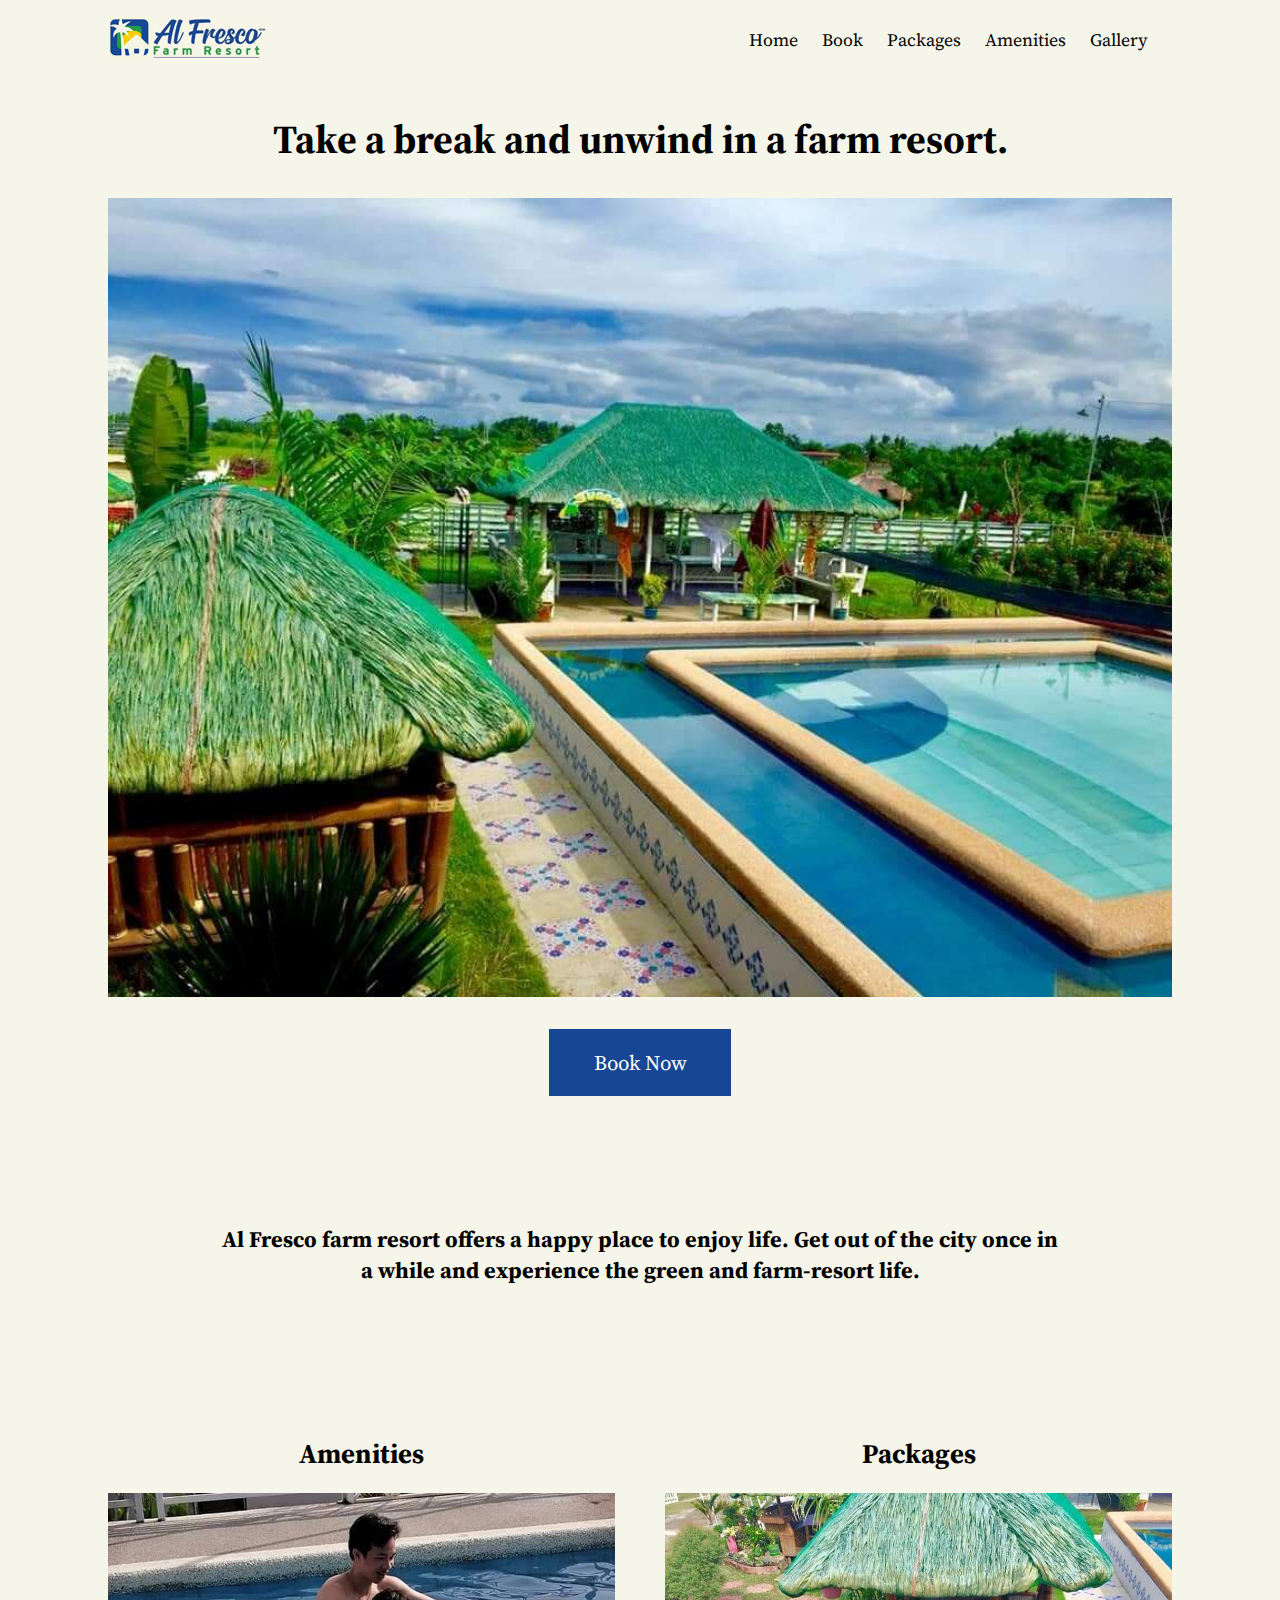
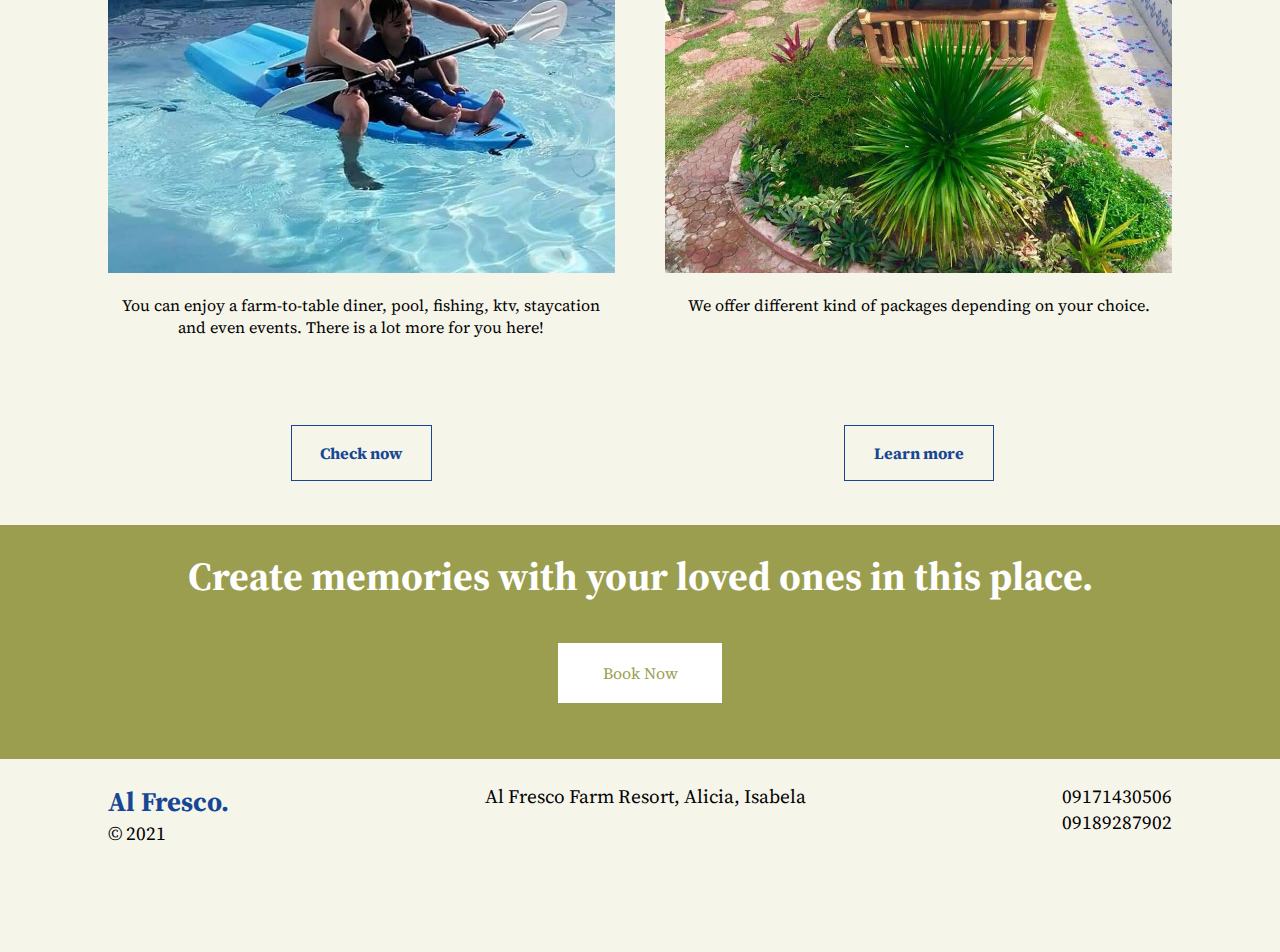
==== index.html @ 8965ec95 "for review" ====
<!DOCTYPE html>
<html lang="en">
<head>
    <meta charset="UTF-8">
    <meta name="viewport" content="width=device-width, initial-scale=1.0">
    <title>Al Fresco Farm Resort</title>
    <link rel="stylesheet" href="css/style.css">
    <link rel="stylesheet" href="https://cdnjs.cloudflare.com/ajax/libs/font-awesome/5.15.1/css/all.min.css" integrity="sha512-+4zCK9k+qNFUR5X+cKL9EIR+ZOhtIloNl9GIKS57V1MyNsYpYcUrUeQc9vNfzsWfV28IaLL3i96P9sdNyeRssA==" crossorigin="anonymous" />
    <link rel="shortcut icon" href="images/favicon.ico" type="image/x-icon">
    <link rel="icon" href="images/images/logo-2_03.png" type="image/x-icon">
    <!-- <script src="js/script.js" defer></script> -->
</head>
<body>
    <main>
        <div id="navbar" class="navbar">
            <a href="index.html"><img src="images/logo2.png" alt="Al Fresco Farm Resort"></a>
            <a class="toggle-button" id="toggle-button"><i class="fas fa-bars fa-2x"></i></a>
            <ul class="nav-ul" id="nav-ul">
                <li><a href="index.html">Home</a></li>
                <li><a href="book.html">Book</a></li>
                <li><a href="packages.html">Packages</a></li>
                <li><a href="amenities.html">Amenities</a></li>
                <li><a href="gallery.html">Gallery</a></li>
                <li><a class="fb" href="https://www.facebook.com/AlFrescoFarmResortPH" target="_blank" rel="noopener"><i class="fab fa-facebook"></i></a></li>
            </ul>
        </div>
        <!-- Headline -->
        <section class="headline">
            <div class="container">
                <h1>Take a break and unwind in a farm&nbsp;resort.</h1> 
                <img src="images/main.jpg" alt="" />
                <a href="book.html" class="btn">Book Now</a>
            </div>
        </section>
        <section class="sub-title">
            <div class="container">
                <h3 class="title">Al Fresco farm resort offers a happy place to enjoy life. Get out of the city once in a while and experience the green and farm-resort life.</h3> 
            </div>
        </section>
        <div class="container grid">
            <!-- Amenities -->
            <section class="amenities">
                <div class="box">
                    <h2>Amenities</h2>
                    <img src="images/kayak2.jpg" alt="" />
                    <p>You can enjoy a farm-to-table diner, pool, fishing, ktv, staycation and even events. There is a lot more for you&nbsp;here!</p>
                </div>
                <a href="amenities.html" class="link">Check now</a>
            </section>
            <!-- Packages -->
            <section class="packages">
                <div class="box">
                    <h2>Packages</h2>
                    <img src="images/gazebo1.jpg" alt="" />
                    <p>We offer different kind of packages depending on your&nbsp;choice.</p>
                </div>
                <a href="packages.html" class="link">Learn more</a>
            </section>
        </div>
        <!-- CTA -->
        <section class="cta">
            <div class="container">
                <h1>Create memories with your loved ones in this place.</h1>
                <a href="book.html" class="cta-btn">Book Now</a>
            </div>
        </section>
        <section class="footer">
            <div class="container">
                <div class="sns">
                    <h2><a href="index.html">Al Fresco.</a></h2>
                    &copy; 2021
                    <br />
                    <br />
                    <a class="fb" href="https://www.facebook.com/AlFrescoFarmResortPH" target="_blank" rel="noopener"><i class="fab fa-facebook fa-lg"></i></a>
                </div>
                <div class="address">
                    Al Fresco Farm Resort, Alicia, Isabela
                </div>
                <div class="number">
                    <a href="tel:09171430506">09171430506</a>
                    <a href="tel:09189287902">09189287902</a>
                </div>
            </div>
        </section>
    </main>

    <script>
        const navUL = document.getElementById('nav-ul') 
        const toggleButton = document.getElementById('toggle-button')
        const navbarLinks = document.getElementsByClassName('navbar-links')[0]

        toggleButton.addEventListener('click', () => {
            navUL.classList.toggle('show');
        })
        
        // window.addEventListener('scroll', () => {
        //     let menuArea = document.getElementById('navbar');

        //     if(window.pageYOffset > 0) {
        //         menuArea.classList.add('cus-nav');
        //     }
        //     else {
        //         menuArea.classList.remove('cus-nav');
        //     }
        // });
    </script>
</body>
</html>
---- css/style.css ----
@import url('https://fonts.googleapis.com/css2?family=Source+Serif+Pro:wght@300;400;600&display=swap');

* {
    margin: 0;
    padding: 0;
    box-sizing: border-box;
}

body {
    font-family: 'Source Serif Pro', serif;
    color: #000000;
    background-color: #F6F5EA;
    text-align: center;
}

a {
    color: #000000;
    text-decoration: none;
}

ul {
    list-style: none;
}

img {
    width: 100%;
}

h1 {
    font-size: 2.5rem;
    margin: 1.5rem 0;
}

h2 {
    font-size: 1.7rem;
    margin: 1.3rem 0;
}

h3 {
    font-size: 1.4rem;
    margin: .5rem 0;
}

p {
    margin: 1rem 0;
}

.container {
    max-width: 1100px;
    margin: auto;
    padding: 0 1.1rem;
    overflow: hidden;
    margin-bottom: 1.5rem;
    height: 100%;
}

.btn {
    display: inline-block;
    padding: 1.2rem 2.8rem;
    margin: 1.5rem;
    background-color: #174794;
    color: #ffffff;
}

a.link {
    display: inline-block;
    padding: 1rem 1.8rem;
    border: 1px #174794 solid; 
    color: #174794;
    font-weight: bold;
    margin: 1.25rem 0;
}

/* Navbar */
.navbar {
    display: flex;
    flex-wrap: wrap;
    justify-content: space-between;
    align-items: center;
    padding: 1rem 1.1rem;
    position: fixed;
    width: 100%;
    max-width: 1100px;
    left: 50%;
    top: 0;
    transform: translateX(-50%);
    background: #F6F5EA;
}

.navbar.cus-nav {
    background: #F6F5EA;
}

.nav-ul {
    display: none;
    flex-direction: column;
    width: 100%;
    font-size: 1.5rem;
    margin-top: 1rem;
}

.nav-ul li {
    padding: 1rem 0;
}

.nav-ul.show {
    display: flex;
}

/* Headline */
.headline .container {
    display: flex;
    flex-direction: column;
    justify-content: center;
    align-items: center;
    margin-top: 80px;
}

.headline .btn {
    margin-top: 2rem;
}

.headline a {
    font-size: 1.3rem;
}

/* Packages */
.title {
    margin: 2rem auto;
}

/* CTA */
.cta {
    background-color: #9B9E4F;
    color: #ffffff;
}

.cta .container {
    padding-bottom: 3.5rem;
}

.cta-btn {
    display: inline-block;
    padding: 1.2rem 2.8rem;
    margin-top: 1rem;
    background-color: #ffffff;
    color: #9B9E4F;
}

.contact .container {
    margin: 80px auto;
}

.contact h1 {
    margin: 0;
}

.contact-number {
    margin-bottom: 50px;
}

.book .field {
    margin: 0 auto;
    text-align: left;
    width: 100%;
}

.book .field input,
.book .field textarea {
    width: 100%;
    border-color: #E2E2DC;
    padding: 1rem;
    border-style: solid;
}

.form-btn {
    font-size: 1rem;
    border: none;
}

/* Main amenities */
.amenities-title .container {
    margin-top: 80px;
}

.main-amenities p {
    padding: 0 0.5rem;
}

.main-amenities h1,
.main-amenities h2 {
    margin: .5rem auto;
}

.book-here {
    margin-bottom: 2rem;
}

.book-here .btn {
    margin: auto;
}

.main-amenities .container > div {
    margin: 1rem auto 3rem;
}

.main-packages .container {
    margin-top: 80px;
}

.main-packages .entrance {
    font-size: 1.35rem;
}

.foods {
    margin: 5rem auto;
}

/* Gallery */
.main-gallery .container {
    margin-top: 80px;
}
.gallery img {
    height: auto;
    max-width: 100%;
}

.gallery-item {
    height: auto;
    margin: 0.5rem;
}

.gallery-item img {
    width: 100%;
    height: 100%;
    object-fit: cover;
}

/* Footer */
.footer {
    text-align: left;
}

.footer .container {
    display: grid;
    grid-template-rows: 2fr 1fr 1fr;
    align-items: center; 
    gap: 2rem;
    font-size: 1.2rem;
}

.footer .sns,
.footer .number {
    display: flex;
    flex-direction: column;
}

.fb,
.footer h2 a{
    color: #174794;
}

/* Tablet and up */
@media(min-width: 768px) {
    /* Headline */
    .headline .container {
        height: 100%;
    }
    .book .field {
        width: 80%;
    }
    .gallery {
        display: grid;
        grid-template-columns: repeat(2, 1fr);
        gap: 10px;
    }
}

/* Laptop and up */
@media(min-width: 1024px) {
    /* Navbar */
    .toggle-button {
        display: none;
    }
    .navbar {
        height: 80px;
        flex-wrap: nowrap;
        padding: 0 1.1rem;
    }
    .nav-ul {
        display: flex;
        flex-direction: row;
        width: auto;
        font-size: 1.1rem;
        margin: 0;
    }
    .nav-ul li {
        margin-left: 1.5rem;
    }
    .headline h1 {
        margin: 2rem 0;
    }
    .title {
        margin: 5rem auto 6.5rem;
        width: 80%;
    }
    .main-packages .title {
        margin: 4rem auto 3rem;
    }
    .grid {
        display: grid;
        grid-template-columns: 1fr 1fr;
        gap: 50px;
    }
    .box {
        height: 570px;
    }
    .footer .container {
        display: flex;
        justify-content: space-between;
        align-items: flex-start;
        font-size: 1.2rem;
        margin: 1.5rem auto 5rem;
    }
    .footer h2 {
        margin: 0;
    }
    .book .field {
        width: 50%;
    }
    .main-amenities .container {
        display: grid;
        grid-template-columns: 1fr 1fr;
        grid-template-rows: 1fr 1fr;
        gap: 30px;
    }
    .main-amenities .container > div {
        margin: auto;
        height: 530px;
    }

    .amenities-book .container {
        margin-bottom: 4rem;
    }
}

/* Desktop and up */
@media(min-width: 1600px) {
    body {
        font-size: 1.3rem;
    }
    h1 {
        font-size: 3.5rem;
        margin: 1.5rem 0;
    }
    
    h2 {
        font-size: 2rem;
        margin: 1.3rem 0;
    }
    
    h3 {
        font-size: 1.7rem;
        margin: .5rem 0;
    }
    .headline .btn {
        font-size: 1.5rem;
    }
    .cta {
        margin: 5rem auto;
    }

    .cta .container {
        padding: 2.5rem 0 3.5rem;
    }
}
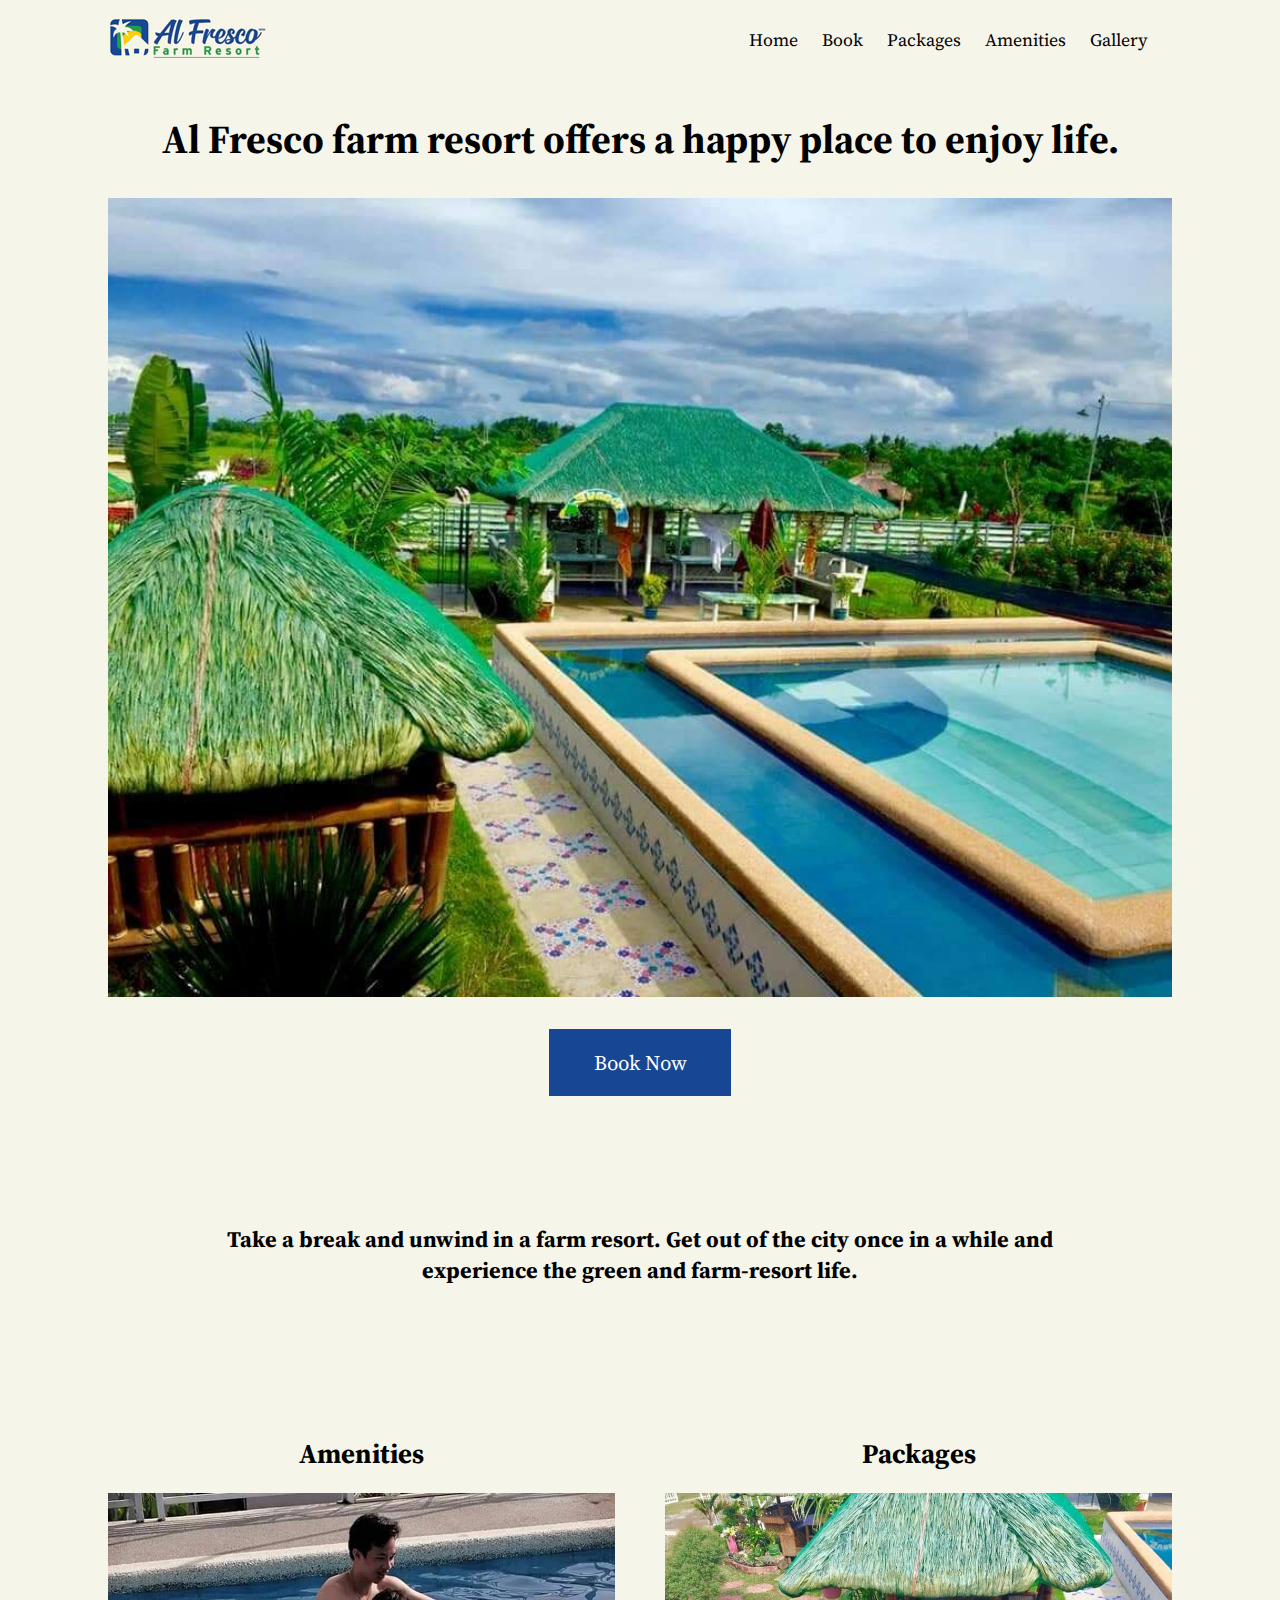
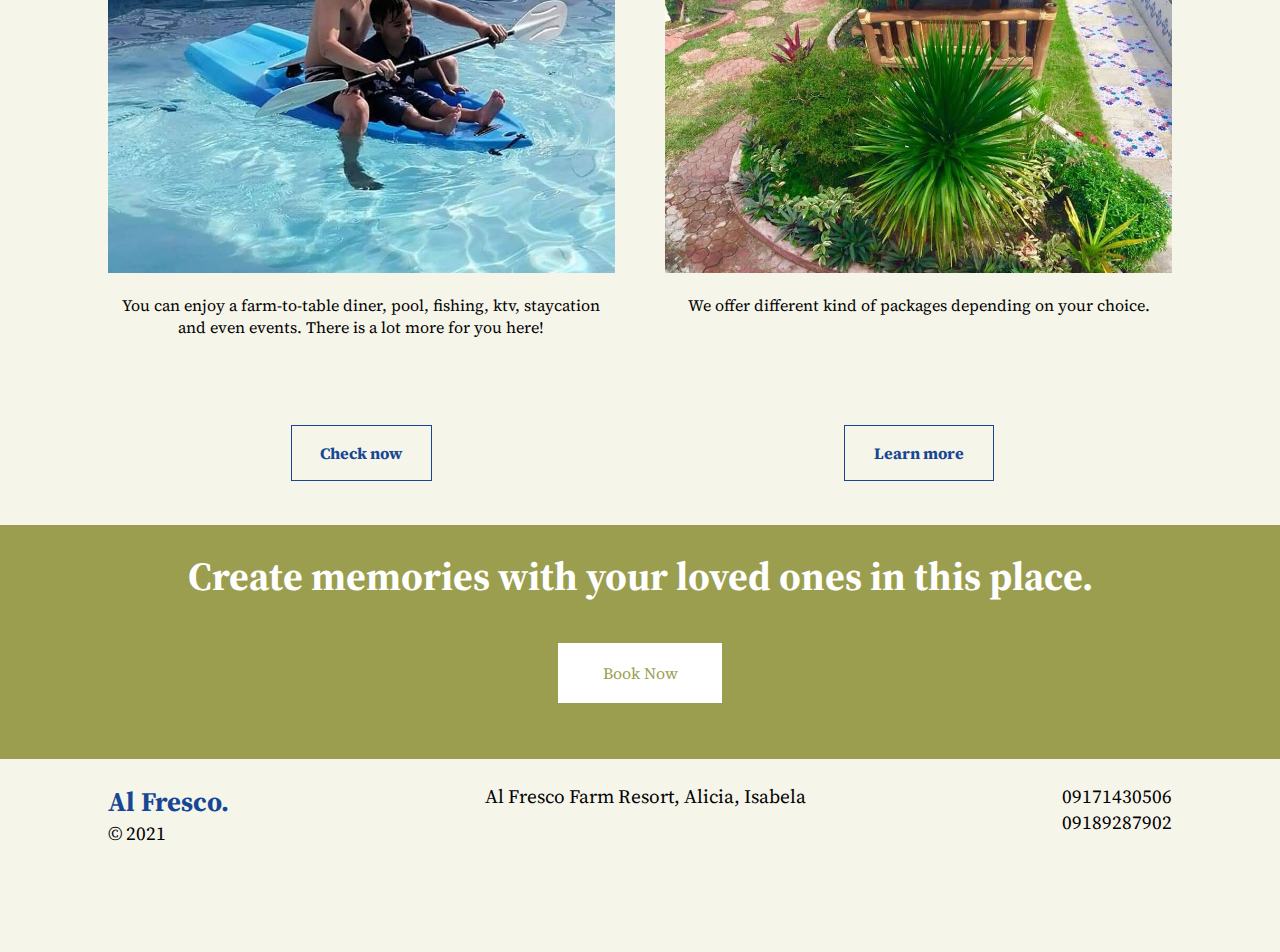
==== commit 042266aa: "Changed headline" ====
--- a/index.html
+++ b/index.html
@@ -27,14 +27,14 @@
         <!-- Headline -->
         <section class="headline">
             <div class="container">
-                <h1>Take a break and unwind in a farm&nbsp;resort.</h1> 
+                <h1>Al Fresco farm resort offers a happy place to enjoy&nbsp;life.</h1>
                 <img src="images/main.jpg" alt="" />
                 <a href="book.html" class="btn">Book Now</a>
             </div>
         </section>
         <section class="sub-title">
             <div class="container">
-                <h3 class="title">Al Fresco farm resort offers a happy place to enjoy life. Get out of the city once in a while and experience the green and farm-resort life.</h3> 
+                <h3 class="title">Take a break and unwind in a farm resort. Get out of the city once in a while and experience the green and farm-resort life.</h3> 
             </div>
         </section>
         <div class="container grid">
--- a/css/style.css
+++ b/css/style.css
@@ -363,6 +363,9 @@
         font-size: 1.7rem;
         margin: .5rem 0;
     }
+    .headline h1 {
+        width: 75%;
+    }
     .headline .btn {
         font-size: 1.5rem;
     }
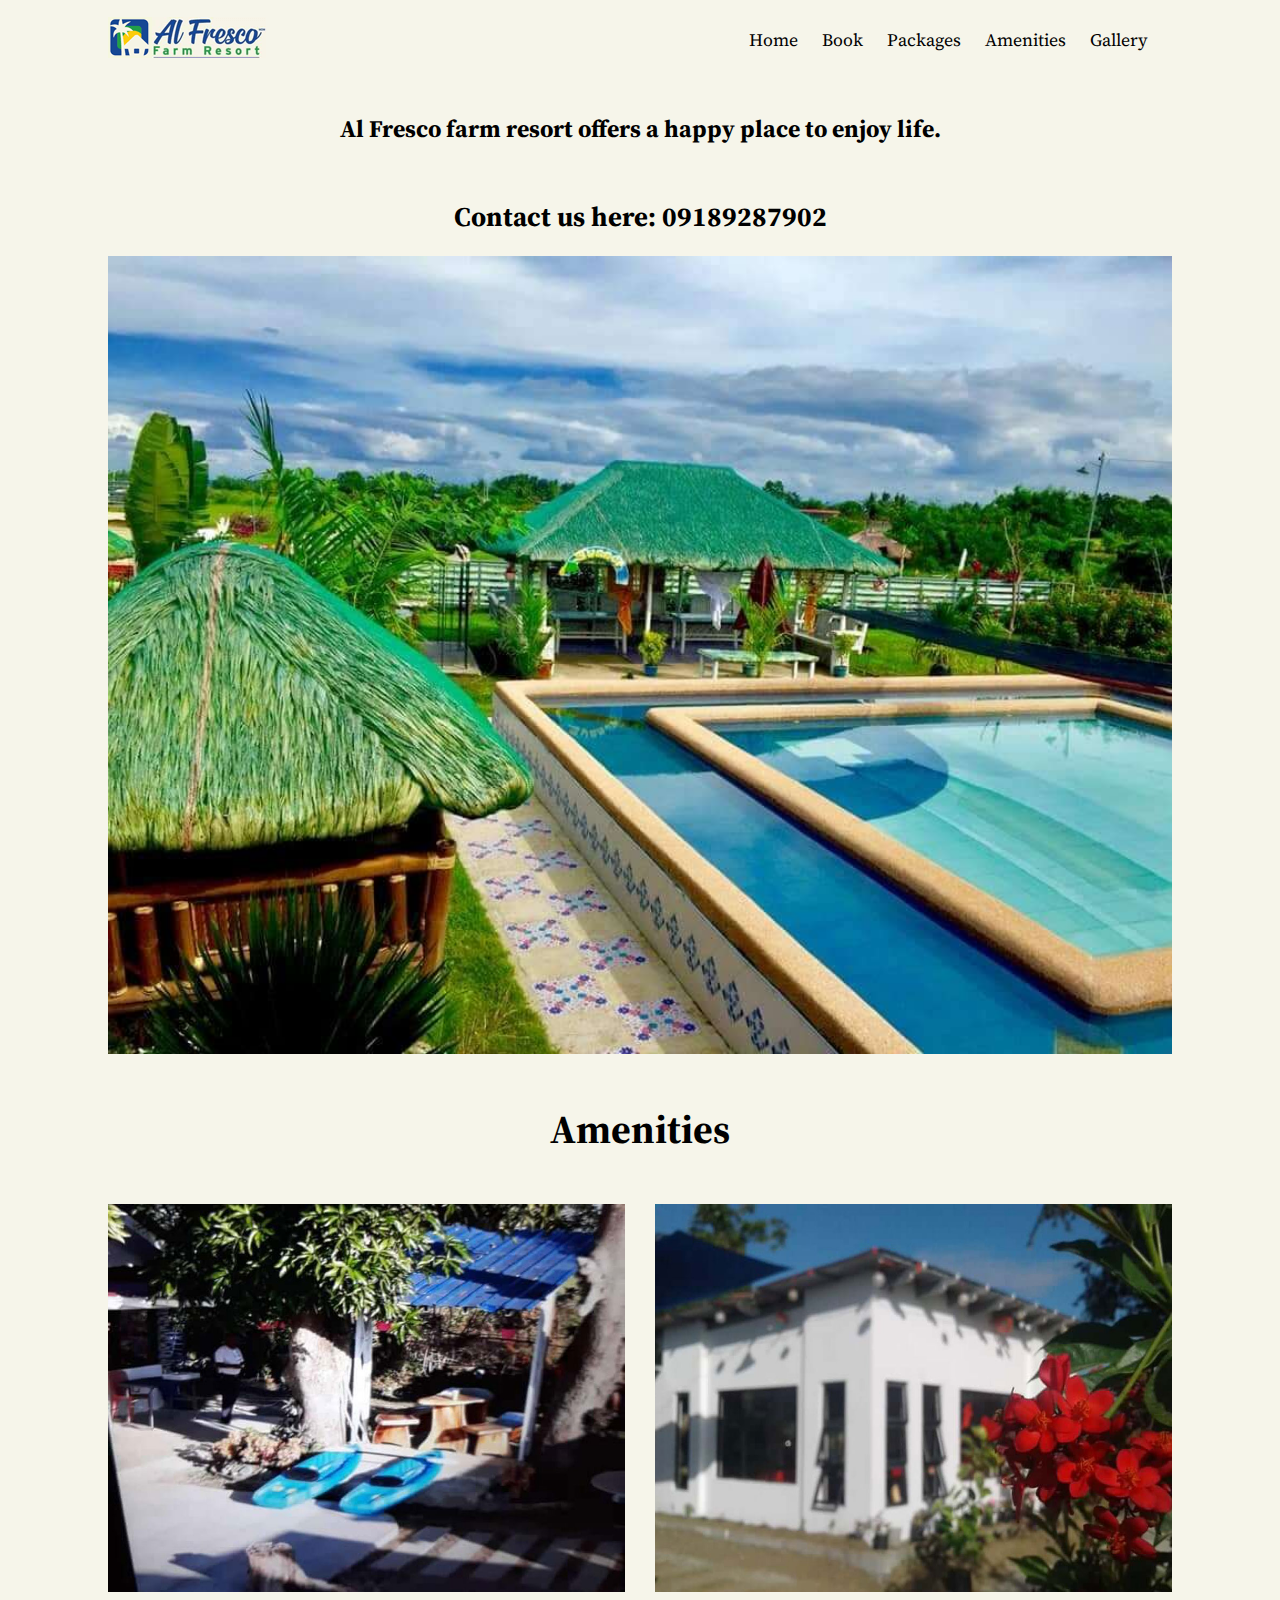
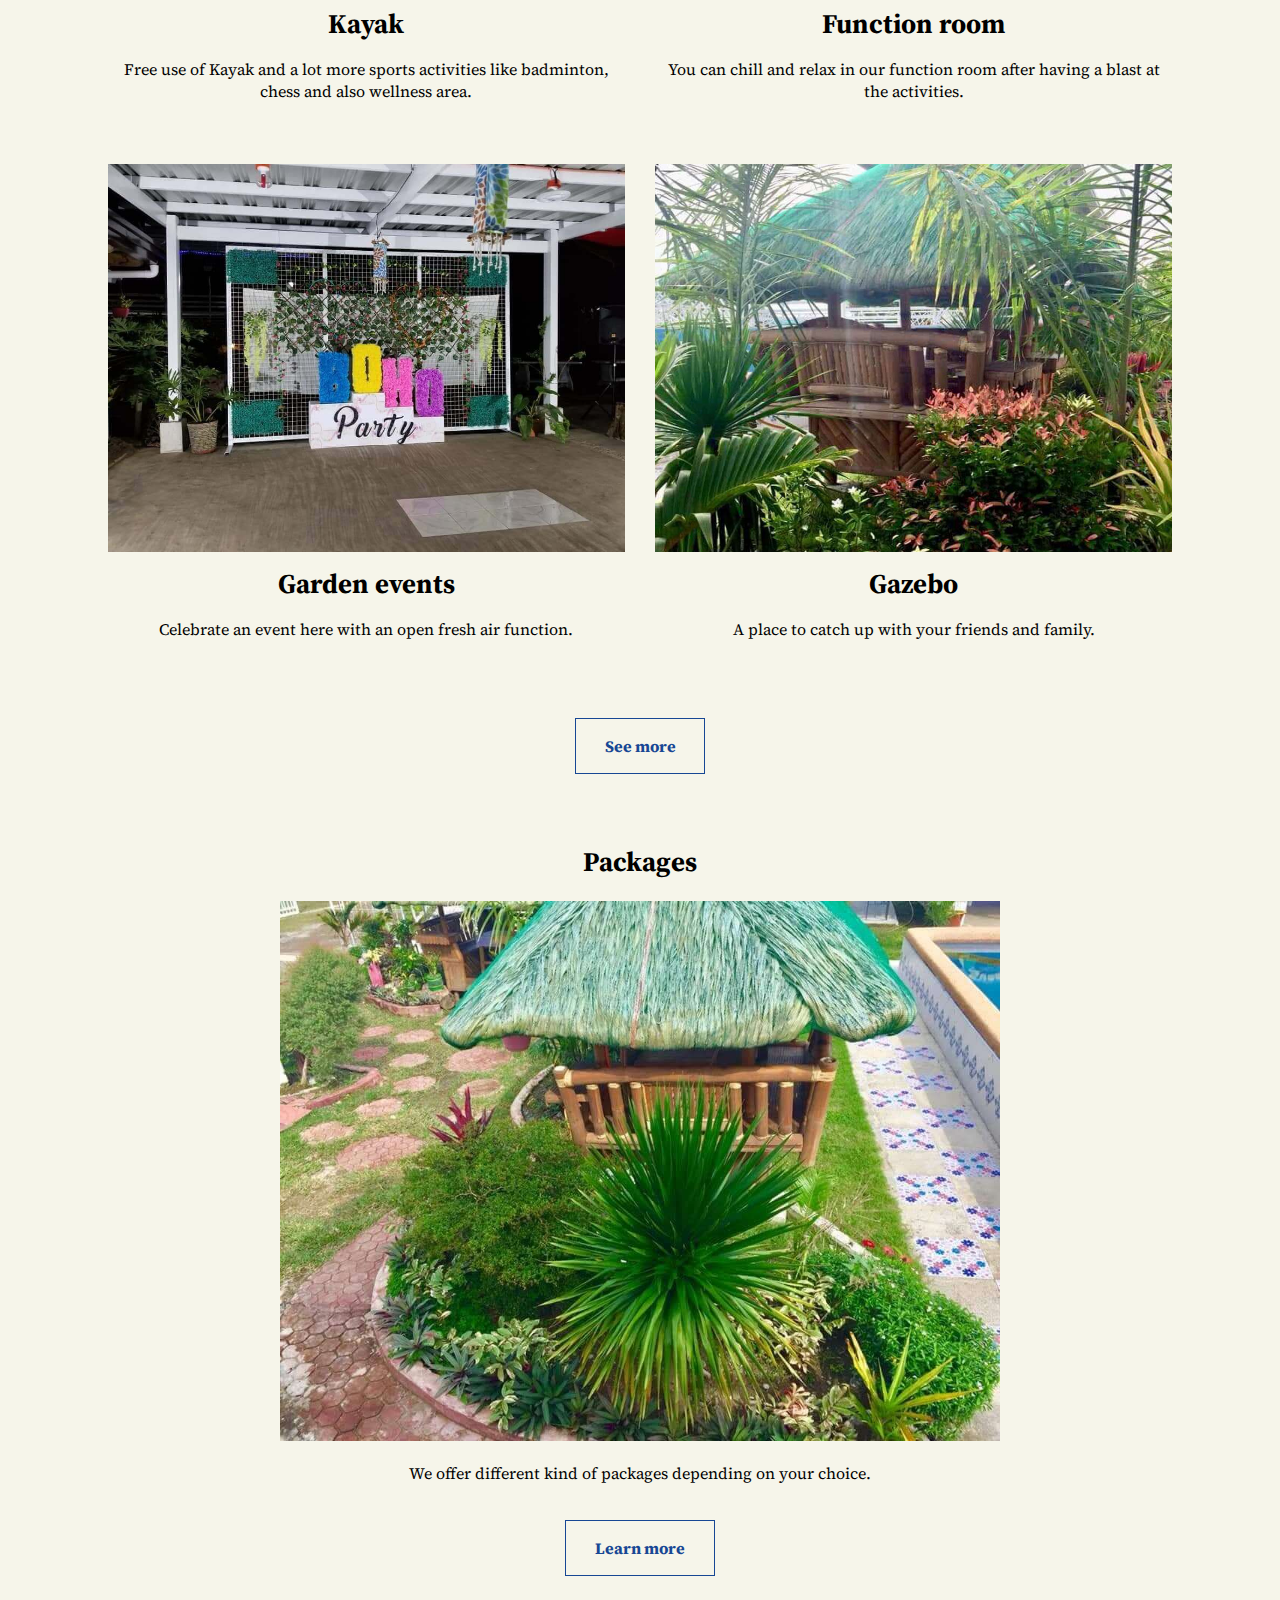
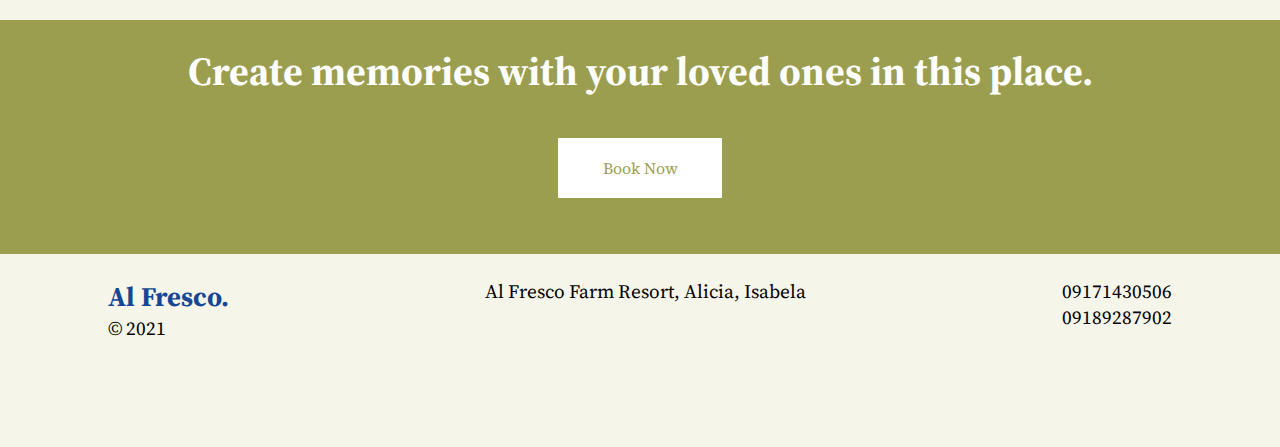
==== commit 98dc2147: "Changed headline, Added amenities at index, added fountain img" ====
--- a/index.html
+++ b/index.html
@@ -28,28 +28,59 @@
         <section class="headline">
             <div class="container">
                 <h1>Al Fresco farm resort offers a happy place to enjoy&nbsp;life.</h1>
+                <h2>Contact us here: 09189287902</h2>
                 <img src="images/main.jpg" alt="" />
-                <a href="book.html" class="btn">Book Now</a>
+                <!-- <a href="book.html" class="btn">Book Now</a> -->
             </div>
         </section>
-        <section class="sub-title">
+        <!-- <section class="sub-title">
             <div class="container">
                 <h3 class="title">Take a break and unwind in a farm resort. Get out of the city once in a while and experience the green and farm-resort life.</h3> 
+            </div>
+        </section> -->
+        <section class="amenities-title index">
+            <div class="container">
+                <h1>Amenities</h1>
+            </div>
+        </section>
+        <section class="main-amenities">
+            <div class="container">
+                <div class="kayak">
+                    <img src="images/kayak1.jpg" alt="" />
+                    <h2>Kayak</h2>
+                    <p>Free use of Kayak and a lot more sports activities like badminton, chess and also wellness area.</p>
+                </div>
+                <div class="room">
+                    <img src="images/room.jpg" alt="" />
+                    <h2>Function room</h2>
+                    <p>You can chill and relax in our function room after having a blast at the activities.</p>
+                </div>
+                <div class="events">
+                    <img src="images/entrance.jpg" alt="" />
+                    <h2>Garden events</h2>
+                    <p>Celebrate an event here with an open fresh air function.</p>
+                </div>
+                <div class="gazebo">
+                    <img src="images/gazebo2.jpg" alt="" />
+                    <h2>Gazebo</h2>
+                    <p>A place to catch up with your friends and family.</p>
+                </div>
             </div>
         </section>
         <div class="container grid">
             <!-- Amenities -->
-            <section class="amenities">
+            <!-- <section class="amenities">
                 <div class="box">
                     <h2>Amenities</h2>
                     <img src="images/kayak2.jpg" alt="" />
                     <p>You can enjoy a farm-to-table diner, pool, fishing, ktv, staycation and even events. There is a lot more for you&nbsp;here!</p>
                 </div>
-                <a href="amenities.html" class="link">Check now</a>
-            </section>
+                <a href="amenities.html" class="link">See more</a>
+            </section> -->
             <!-- Packages -->
             <section class="packages">
                 <div class="box">
+                    <a href="amenities.html" class="link see-more">See more</a>
                     <h2>Packages</h2>
                     <img src="images/gazebo1.jpg" alt="" />
                     <p>We offer different kind of packages depending on your&nbsp;choice.</p>
--- a/css/style.css
+++ b/css/style.css
@@ -124,9 +124,21 @@
     font-size: 1.3rem;
 }
 
+.headline h1 {
+    font-size: 1.5rem;
+}
+
 /* Packages */
 .title {
     margin: 2rem auto;
+}
+
+.packages img {
+    max-width: 720px;
+}
+
+a.see-more {
+    margin: 0 0 3rem;
 }
 
 /* CTA */
@@ -183,6 +195,11 @@
     margin-top: 80px;
 }
 
+.index .container {
+    margin-top: 0;
+}
+
+
 .main-amenities p {
     padding: 0 0.5rem;
 }
@@ -307,14 +324,14 @@
     .main-packages .title {
         margin: 4rem auto 3rem;
     }
-    .grid {
+    /* .grid {
         display: grid;
         grid-template-columns: 1fr 1fr;
         gap: 50px;
-    }
-    .box {
+    } */
+    /* .box {
         height: 570px;
-    }
+    } */
     .footer .container {
         display: flex;
         justify-content: space-between;
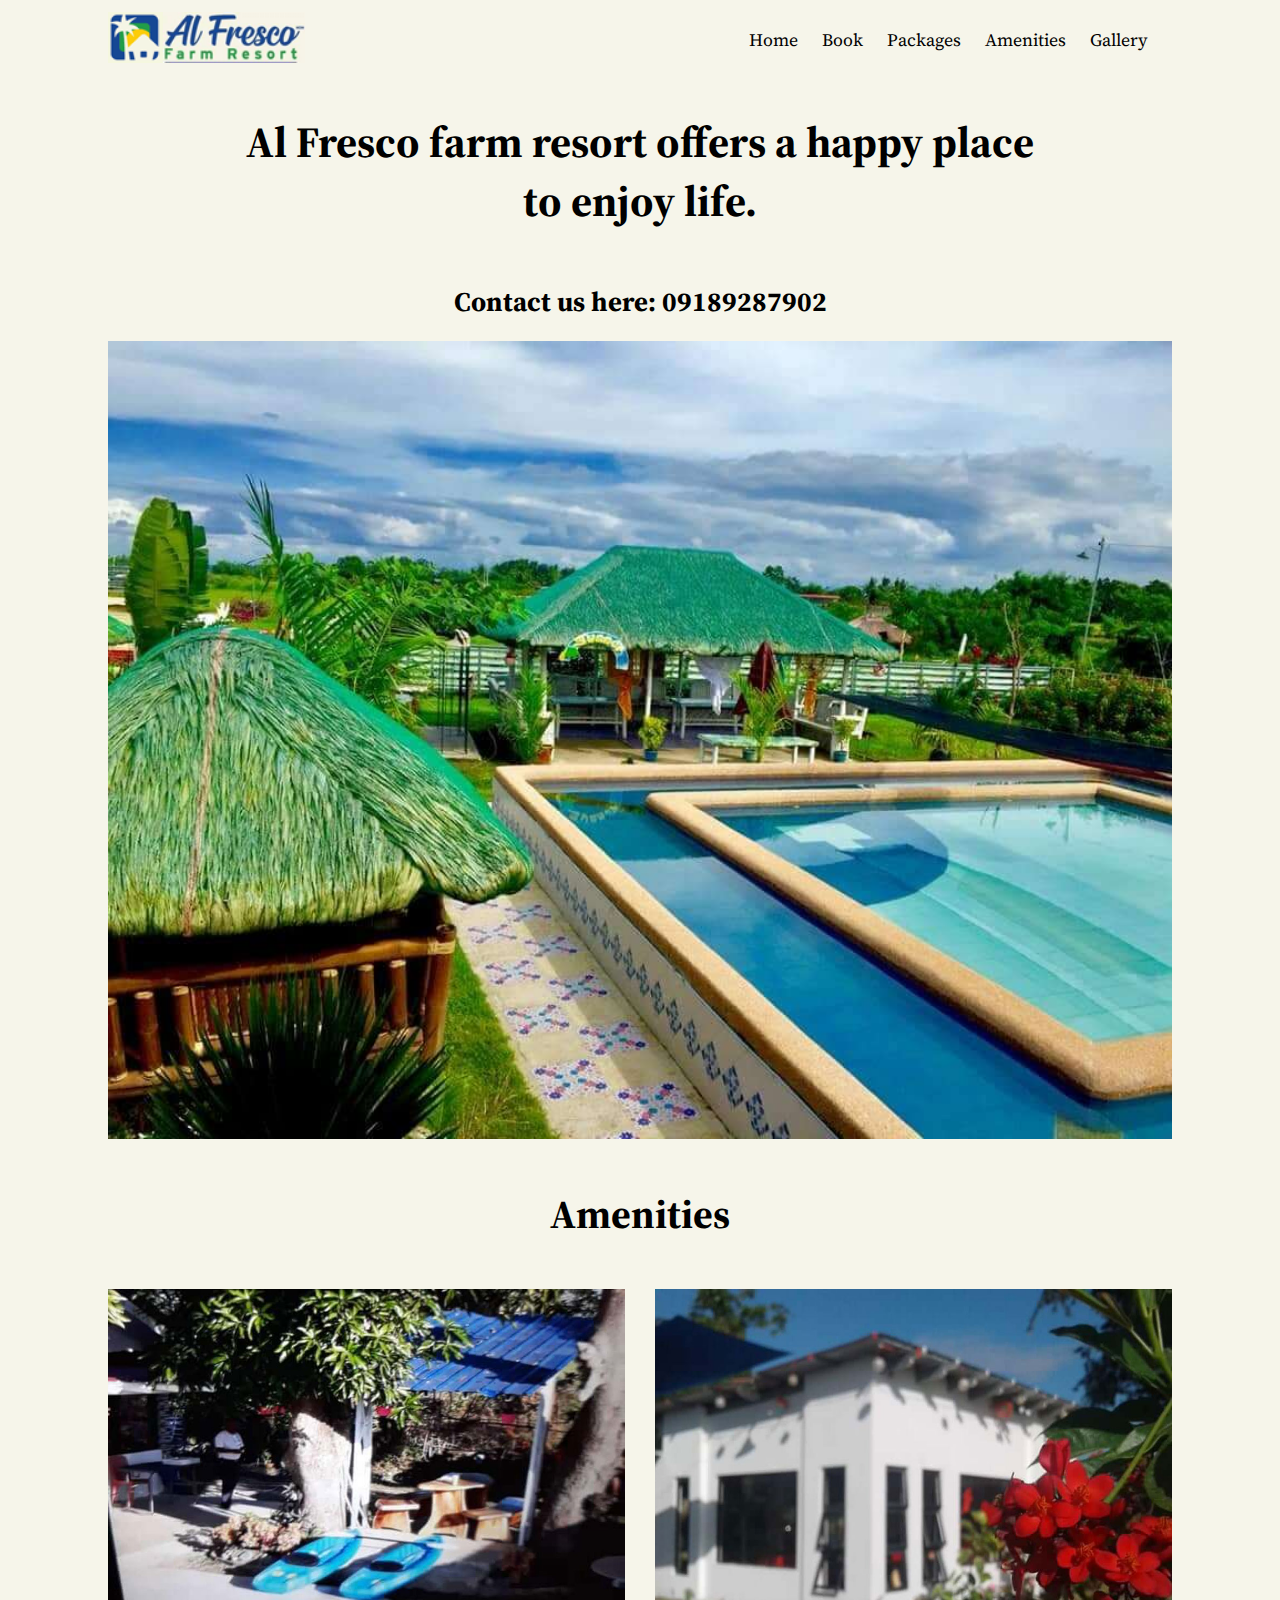
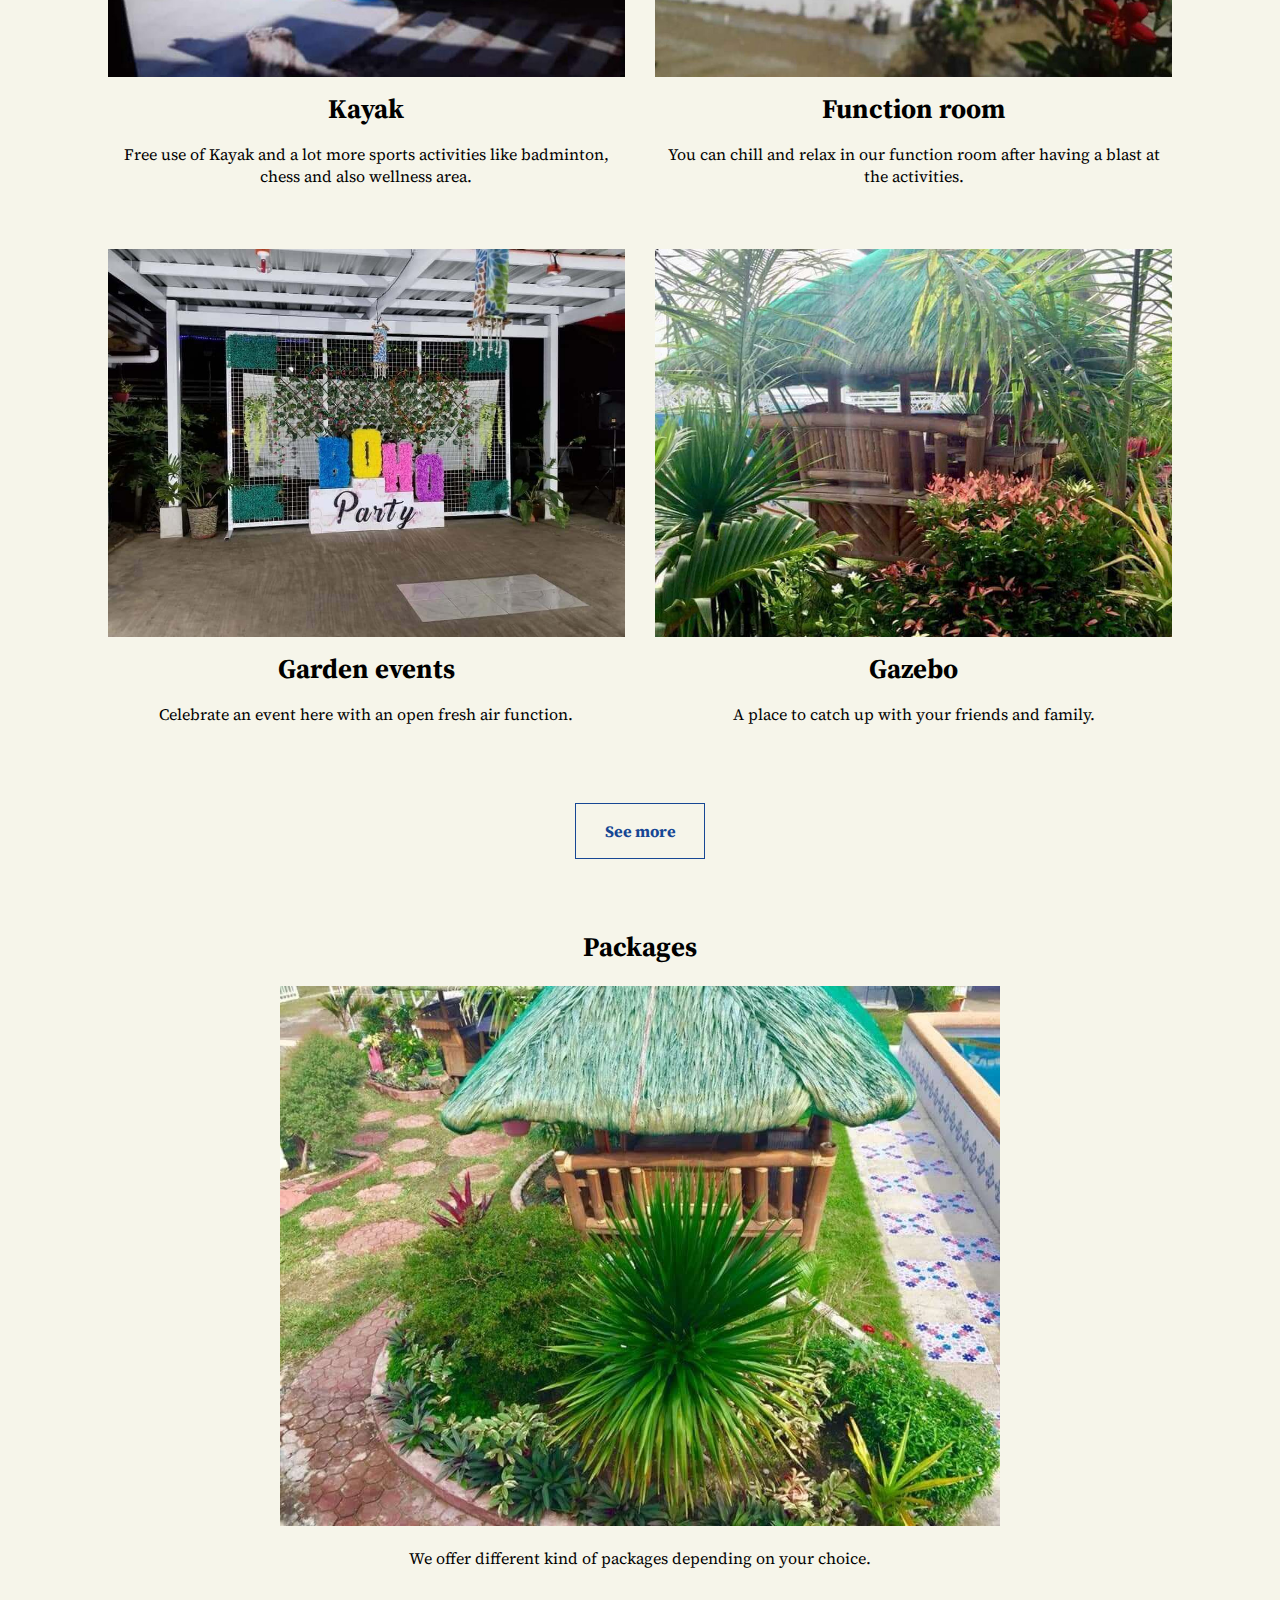
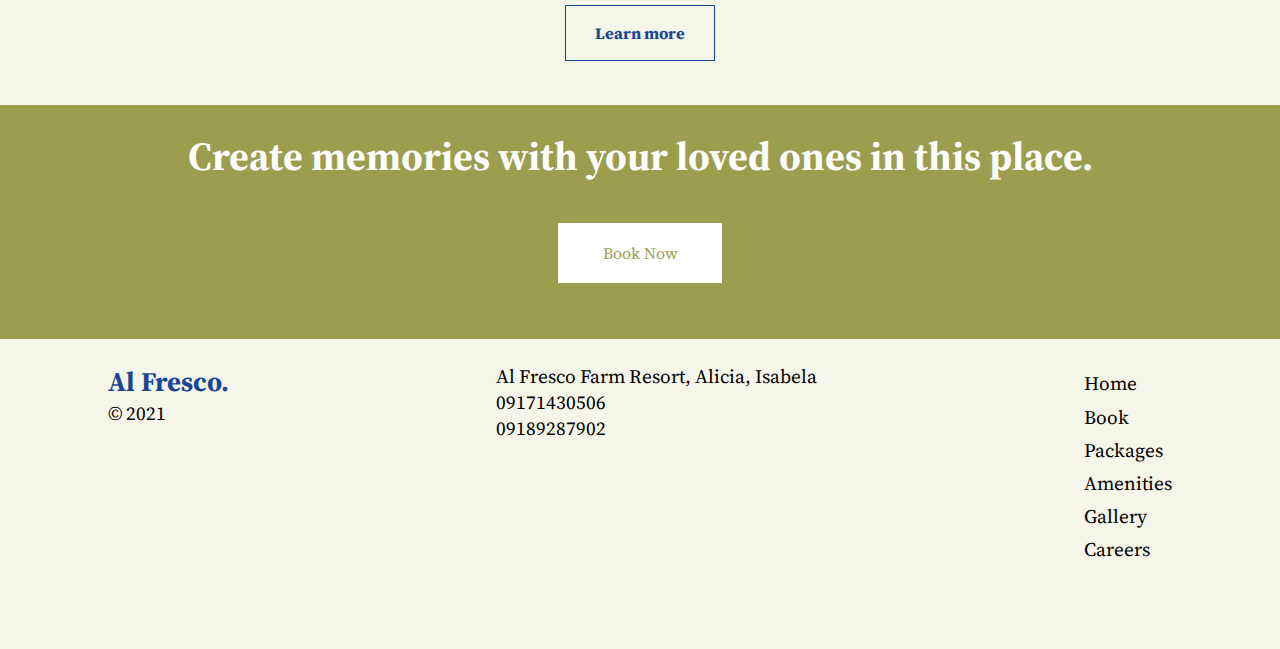
==== commit 88c780fc: "Added google map on address footer" ====
--- a/index.html
+++ b/index.html
@@ -13,7 +13,7 @@
 <body>
     <main>
         <div id="navbar" class="navbar">
-            <a href="index.html"><img src="images/logo2.png" alt="Al Fresco Farm Resort"></a>
+            <a href="index.html"><img class="nav-logo" src="images/logo2.png" alt="Al Fresco Farm Resort"></a>
             <a class="toggle-button" id="toggle-button"><i class="fas fa-bars fa-2x"></i></a>
             <ul class="nav-ul" id="nav-ul">
                 <li><a href="index.html">Home</a></li>
@@ -105,11 +105,19 @@
                     <a class="fb" href="https://www.facebook.com/AlFrescoFarmResortPH" target="_blank" rel="noopener"><i class="fab fa-facebook fa-lg"></i></a>
                 </div>
                 <div class="address">
-                    Al Fresco Farm Resort, Alicia, Isabela
-                </div>
-                <div class="number">
+                    <a href="https://goo.gl/maps/Q2RehVU9zvr7QGfT9" target="_blank" rel="noopener">Al Fresco Farm Resort, Alicia, Isabela</a>
                     <a href="tel:09171430506">09171430506</a>
                     <a href="tel:09189287902">09189287902</a>
+                </div>
+                <div class="navi">
+                    <ul>
+                        <li><a href="index.html">Home</a></li>
+                        <li><a href="book.html">Book</a></li>
+                        <li><a href="packages.html">Packages</a></li>
+                        <li><a href="amenities.html">Amenities</a></li>
+                        <li><a href="gallery.html">Gallery</a></li>
+                        <li><a href="career.html">Careers</a></li>
+                    </ul>
                 </div>
             </div>
         </section>
--- a/css/style.css
+++ b/css/style.css
@@ -1,5 +1,5 @@
 @import url('https://fonts.googleapis.com/css2?family=Source+Serif+Pro:wght@300;400;600&display=swap');
-
+@import url('https://fonts.googleapis.com/css2?family=Roboto&display=swap');
 * {
     margin: 0;
     padding: 0;
@@ -60,6 +60,11 @@
     margin: 1.5rem;
     background-color: #174794;
     color: #ffffff;
+    transition: background .5s ease-out;
+}
+
+.btn:hover {
+    background-color: #0e2f51;
 }
 
 a.link {
@@ -69,6 +74,12 @@
     color: #174794;
     font-weight: bold;
     margin: 1.25rem 0;
+    transition: all .5s ease-out;
+}
+
+a.link:hover {
+    color: #ffffff;
+    background-color: #174794;
 }
 
 /* Navbar */
@@ -103,8 +114,16 @@
     padding: 1rem 0;
 }
 
+.nav-ul li:hover {
+    border-bottom: 1px solid #333333;
+}
+
 .nav-ul.show {
     display: flex;
+}
+
+.nav-logo {
+    width: 125%;
 }
 
 /* Headline */
@@ -157,6 +176,12 @@
     margin-top: 1rem;
     background-color: #ffffff;
     color: #9B9E4F;
+    transition: background .5s ease-out;
+}
+
+.cta-btn:hover {
+    background-color: #cdcdcd;
+    color: #9B9E4F;
 }
 
 .contact .container {
@@ -188,6 +213,7 @@
 .form-btn {
     font-size: 1rem;
     border: none;
+    cursor: pointer;
 }
 
 /* Main amenities */
@@ -229,8 +255,55 @@
     font-size: 1.35rem;
 }
 
+.food-menu {
+    box-shadow: 5px 5px 10px rgba(77, 77, 77, 0.5);
+    background: rgb(176,191,122);
+    background: linear-gradient(0deg, rgba(176,191,122,1) 0%, rgba(199,217,173,1) 100%);
+    margin: 5rem auto;
+    text-align: left;
+    max-width: 600px;
+}
+
+.food-menu h2 {
+    text-align: center;
+}
+
+.food-list {
+    padding: 1rem;
+}
+
+.main-food {
+    display: flex;
+}
+
+.main-food .foods {
+    width: 100%;
+}
+
 .foods {
-    margin: 5rem auto;
+    margin: 1rem;
+}
+
+.rule-card {
+    background-color: #ffffff;
+    box-shadow: 0 0 10px rgba(77, 77, 77, 0.5);
+    padding: 1.3rem;
+    margin: 1rem auto;
+    font-family: 'Roboto', Arial, sans-serif;
+    border-radius: 15px;
+    max-width: 600px;
+}
+
+.rule-card p {
+    margin-bottom: 3rem;
+}
+
+.rule-card ul {
+    text-align: left;
+}
+
+.rule-card li {
+    margin: 1.2rem auto;
 }
 
 /* Gallery */
@@ -253,6 +326,29 @@
     object-fit: cover;
 }
 
+.note .text {
+    background-color: #ffffff;
+    margin: .5rem;
+    padding: 1rem;
+}
+
+/* Careers */
+.careers .container {
+    margin-top: 80px;
+    height: 60vh;
+    display: flex;
+    flex-direction: column;
+    justify-content: space-between;
+    margin: 7rem auto 5rem;
+}
+
+.job-list { 
+    height: 30vh;
+    display: flex;
+    flex-direction: column;
+    justify-content: center;
+}
+
 /* Footer */
 .footer {
     text-align: left;
@@ -260,16 +356,21 @@
 
 .footer .container {
     display: grid;
-    grid-template-rows: 2fr 1fr 1fr;
+    /* grid-template-column: 1fr 1fr 1fr; */
     align-items: center; 
     gap: 2rem;
     font-size: 1.2rem;
 }
 
 .footer .sns,
-.footer .number {
+.footer .address,
+.footer .navi {
     display: flex;
     flex-direction: column;
+}
+
+.footer .navi li {
+    margin: .45rem 0;
 }
 
 .fb,
@@ -355,6 +456,10 @@
         margin: auto;
         height: 530px;
     }
+    .headline h1 {
+        width: 75%;
+        font-size: 2.7rem;
+    }
 
     .amenities-book .container {
         margin-bottom: 4rem;
@@ -382,6 +487,7 @@
     }
     .headline h1 {
         width: 75%;
+        font-size: 3rem;
     }
     .headline .btn {
         font-size: 1.5rem;
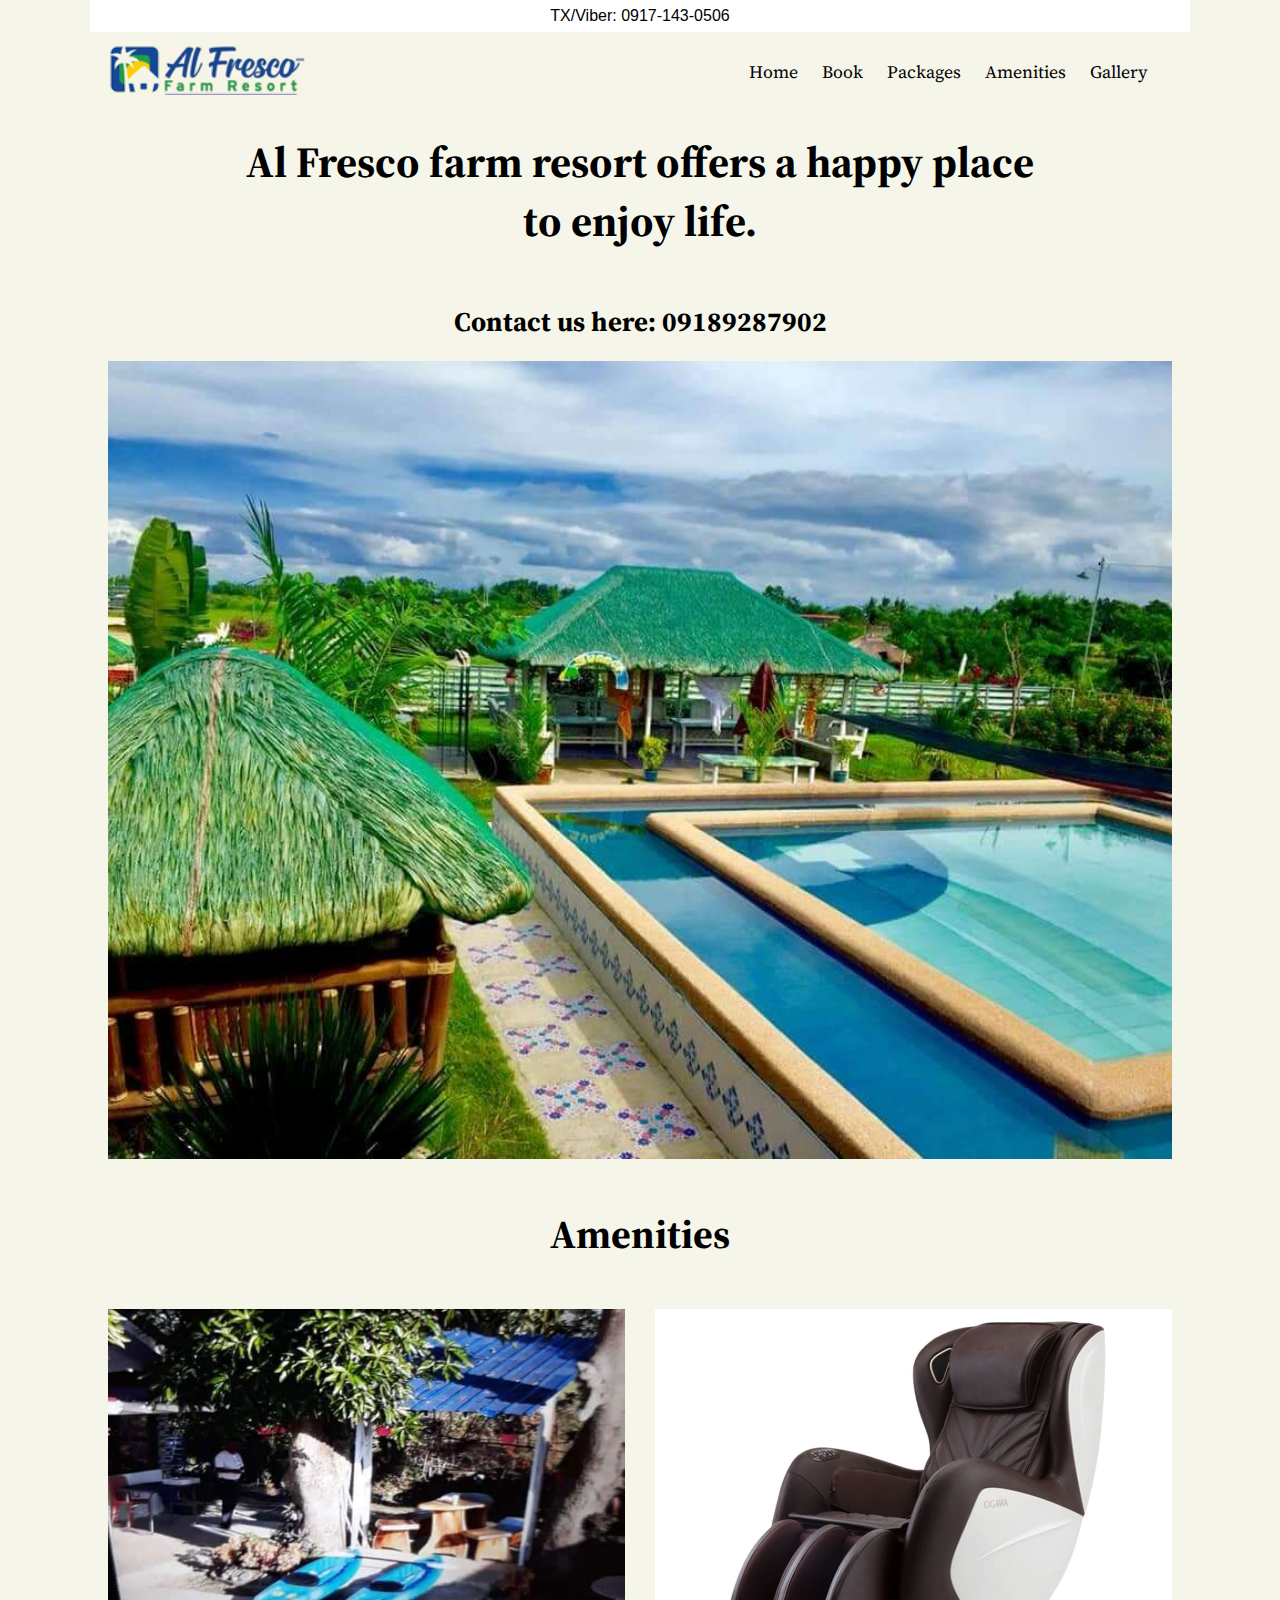
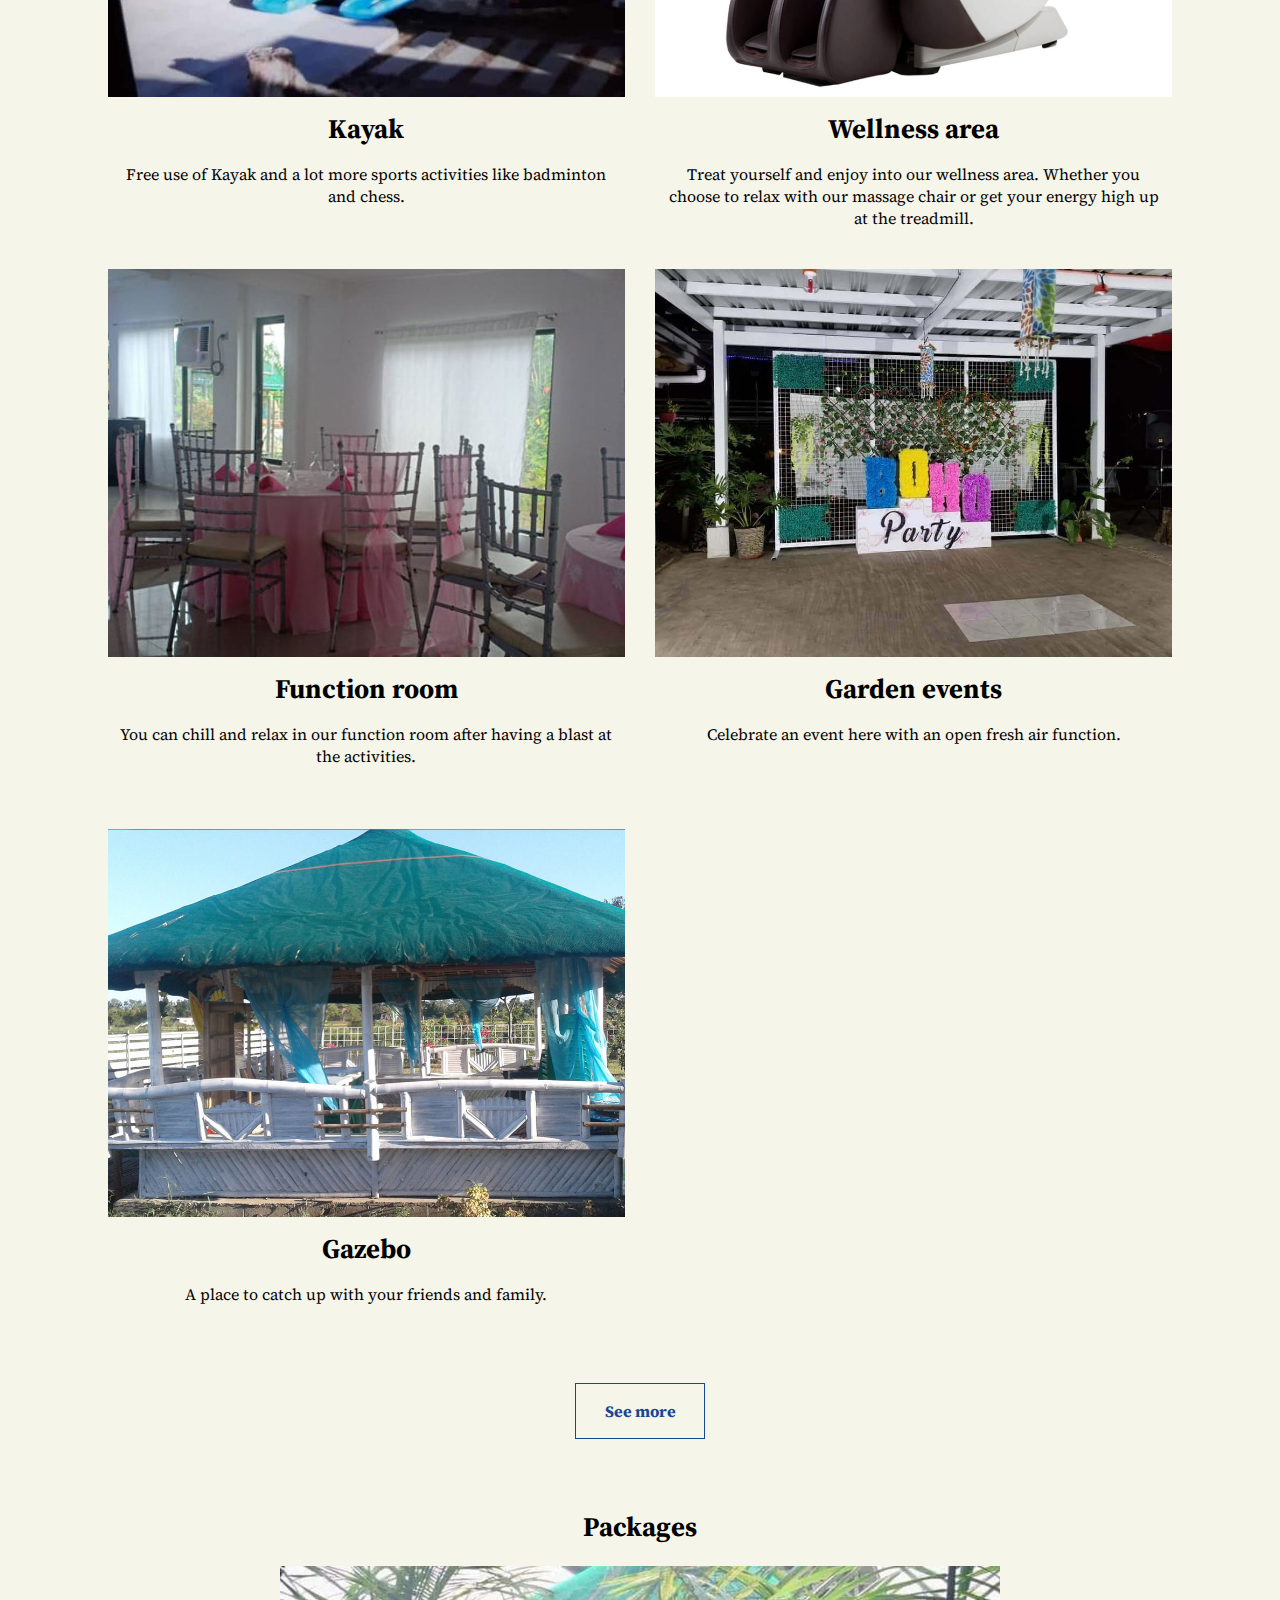
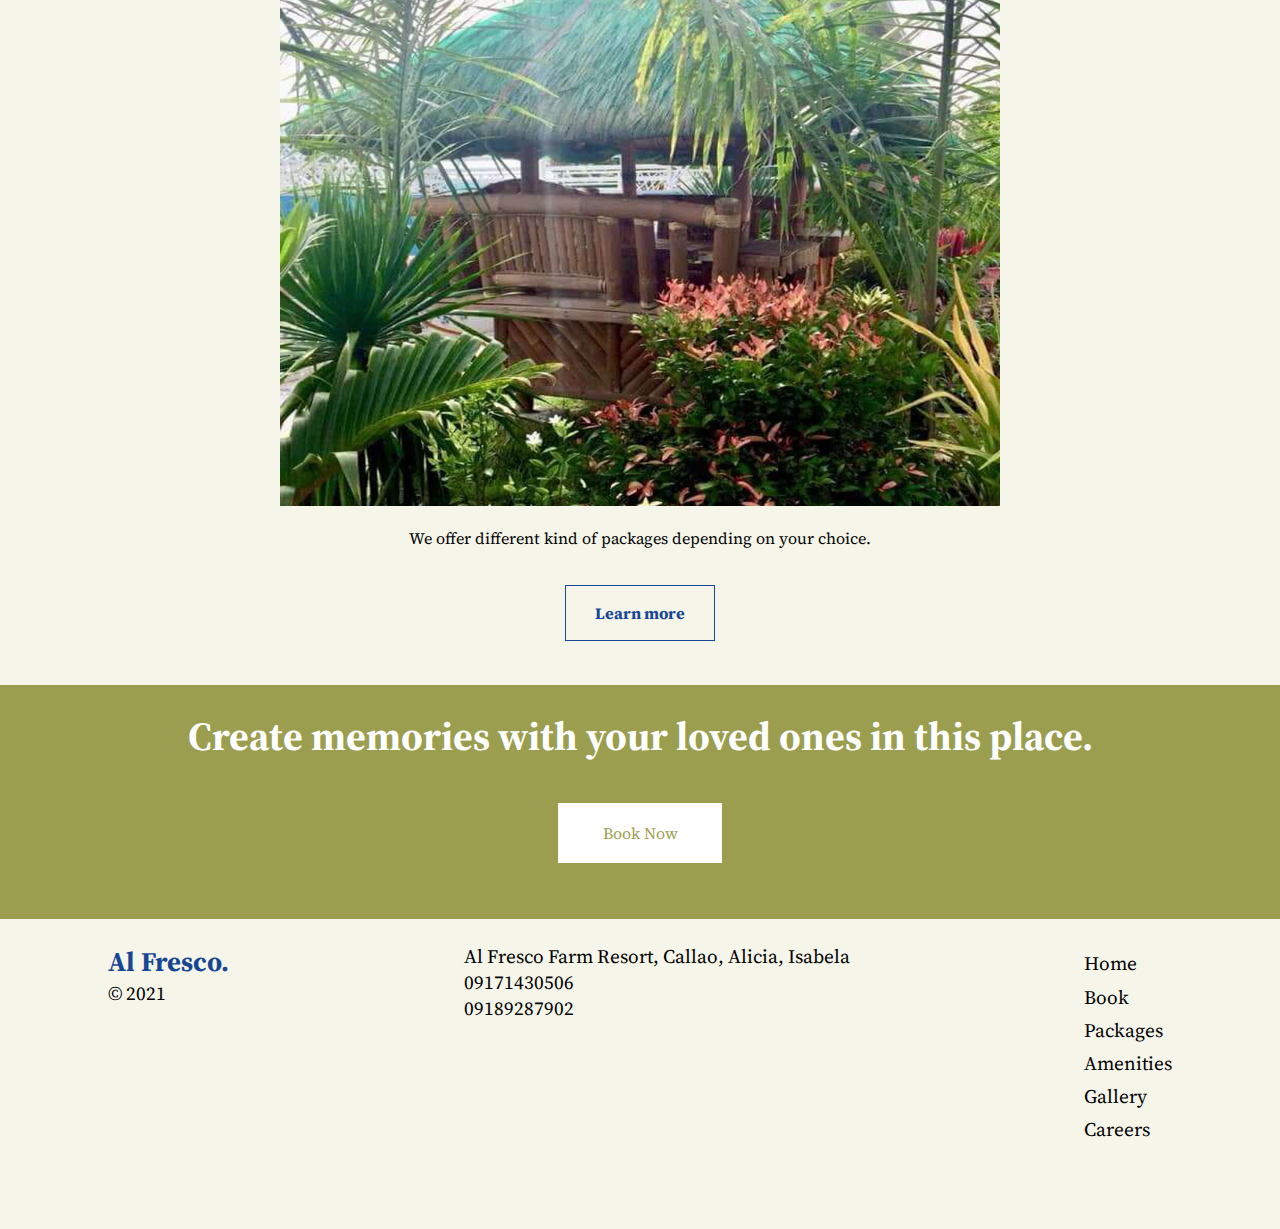
==== commit 47167cb5: "Number on top, wellness area, more pictures, new form1" ====
--- a/index.html
+++ b/index.html
@@ -12,6 +12,9 @@
 </head>
 <body>
     <main>
+        <div class="phone-number">
+            <p>TX/Viber: <a href="tel:09171430506">0917-143-0506</a></p>
+        </div>
         <div id="navbar" class="navbar">
             <a href="index.html"><img class="nav-logo" src="images/logo2.png" alt="Al Fresco Farm Resort"></a>
             <a class="toggle-button" id="toggle-button"><i class="fas fa-bars fa-2x"></i></a>
@@ -48,10 +51,17 @@
                 <div class="kayak">
                     <img src="images/kayak1.jpg" alt="" />
                     <h2>Kayak</h2>
-                    <p>Free use of Kayak and a lot more sports activities like badminton, chess and also wellness area.</p>
+                    <p>Free use of Kayak and a lot more sports activities like badminton and chess.</p>
+                </div>
+                <div class="wellness">
+                    <img src="images/chair.jpg" alt="" />
+                    <h2>Wellness area</h2>
+                    <p>
+                        Treat yourself and enjoy into our wellness area. Whether you choose to relax with our massage chair or get your energy high up at the treadmill.
+                    </p>
                 </div>
                 <div class="room">
-                    <img src="images/room.jpg" alt="" />
+                    <img src="images/froom.jpg" alt="" />
                     <h2>Function room</h2>
                     <p>You can chill and relax in our function room after having a blast at the activities.</p>
                 </div>
@@ -61,7 +71,7 @@
                     <p>Celebrate an event here with an open fresh air function.</p>
                 </div>
                 <div class="gazebo">
-                    <img src="images/gazebo2.jpg" alt="" />
+                    <img src="images/nook.jpg" alt="" />
                     <h2>Gazebo</h2>
                     <p>A place to catch up with your friends and family.</p>
                 </div>
@@ -82,7 +92,7 @@
                 <div class="box">
                     <a href="amenities.html" class="link see-more">See more</a>
                     <h2>Packages</h2>
-                    <img src="images/gazebo1.jpg" alt="" />
+                    <img src="images/gazebo2.jpg" alt="" />
                     <p>We offer different kind of packages depending on your&nbsp;choice.</p>
                 </div>
                 <a href="packages.html" class="link">Learn more</a>
@@ -105,7 +115,7 @@
                     <a class="fb" href="https://www.facebook.com/AlFrescoFarmResortPH" target="_blank" rel="noopener"><i class="fab fa-facebook fa-lg"></i></a>
                 </div>
                 <div class="address">
-                    <a href="https://goo.gl/maps/Q2RehVU9zvr7QGfT9" target="_blank" rel="noopener">Al Fresco Farm Resort, Alicia, Isabela</a>
+                    <a href="https://goo.gl/maps/Q2RehVU9zvr7QGfT9" target="_blank" rel="noopener">Al Fresco Farm Resort, Callao, Alicia, Isabela</a>
                     <a href="tel:09171430506">09171430506</a>
                     <a href="tel:09189287902">09189287902</a>
                 </div>
--- a/css/style.css
+++ b/css/style.css
@@ -82,18 +82,38 @@
     background-color: #174794;
 }
 
+.phone-number {
+    height: 2rem;
+    z-index: 1000;
+    position: fixed;
+    top: 0;
+    display: flex;
+    justify-content: center;
+    align-items: center;
+    max-width: 1100px;
+    width: 100%;
+    left: 50%;
+    transform: translateX(-50%);
+    background-color: #ffffff;
+}
+
+.phone-number p {
+    font-family: Arial, Helvetica, sans-serif;
+    margin: 0;
+}
+
 /* Navbar */
 .navbar {
     display: flex;
     flex-wrap: wrap;
     justify-content: space-between;
     align-items: center;
-    padding: 1rem 1.1rem;
+    padding: 1.2rem 1.1rem;
     position: fixed;
     width: 100%;
     max-width: 1100px;
     left: 50%;
-    top: 0;
+    top: 1.5rem;
     transform: translateX(-50%);
     background: #F6F5EA;
 }
@@ -132,7 +152,7 @@
     flex-direction: column;
     justify-content: center;
     align-items: center;
-    margin-top: 80px;
+    margin-top: 100px;
 }
 
 .headline .btn {
@@ -185,7 +205,7 @@
 }
 
 .contact .container {
-    margin: 80px auto;
+    margin: 100px auto;
 }
 
 .contact h1 {
@@ -216,9 +236,15 @@
     cursor: pointer;
 }
 
+.book .utilities {
+    display: grid;
+    grid-template-columns: 1fr 4fr;
+    justify-content: start;
+}
+
 /* Main amenities */
 .amenities-title .container {
-    margin-top: 80px;
+    margin-top: 100px;
 }
 
 .index .container {
@@ -248,7 +274,7 @@
 }
 
 .main-packages .container {
-    margin-top: 80px;
+    margin-top: 100px;
 }
 
 .main-packages .entrance {
@@ -308,7 +334,7 @@
 
 /* Gallery */
 .main-gallery .container {
-    margin-top: 80px;
+    margin-top: 100px;
 }
 .gallery img {
     height: auto;
@@ -334,7 +360,7 @@
 
 /* Careers */
 .careers .container {
-    margin-top: 80px;
+    margin-top: 100px;
     height: 60vh;
     display: flex;
     flex-direction: column;
@@ -403,7 +429,7 @@
     .navbar {
         height: 80px;
         flex-wrap: nowrap;
-        padding: 0 1.1rem;
+        padding: 3rem 1.1rem;
     }
     .nav-ul {
         display: flex;
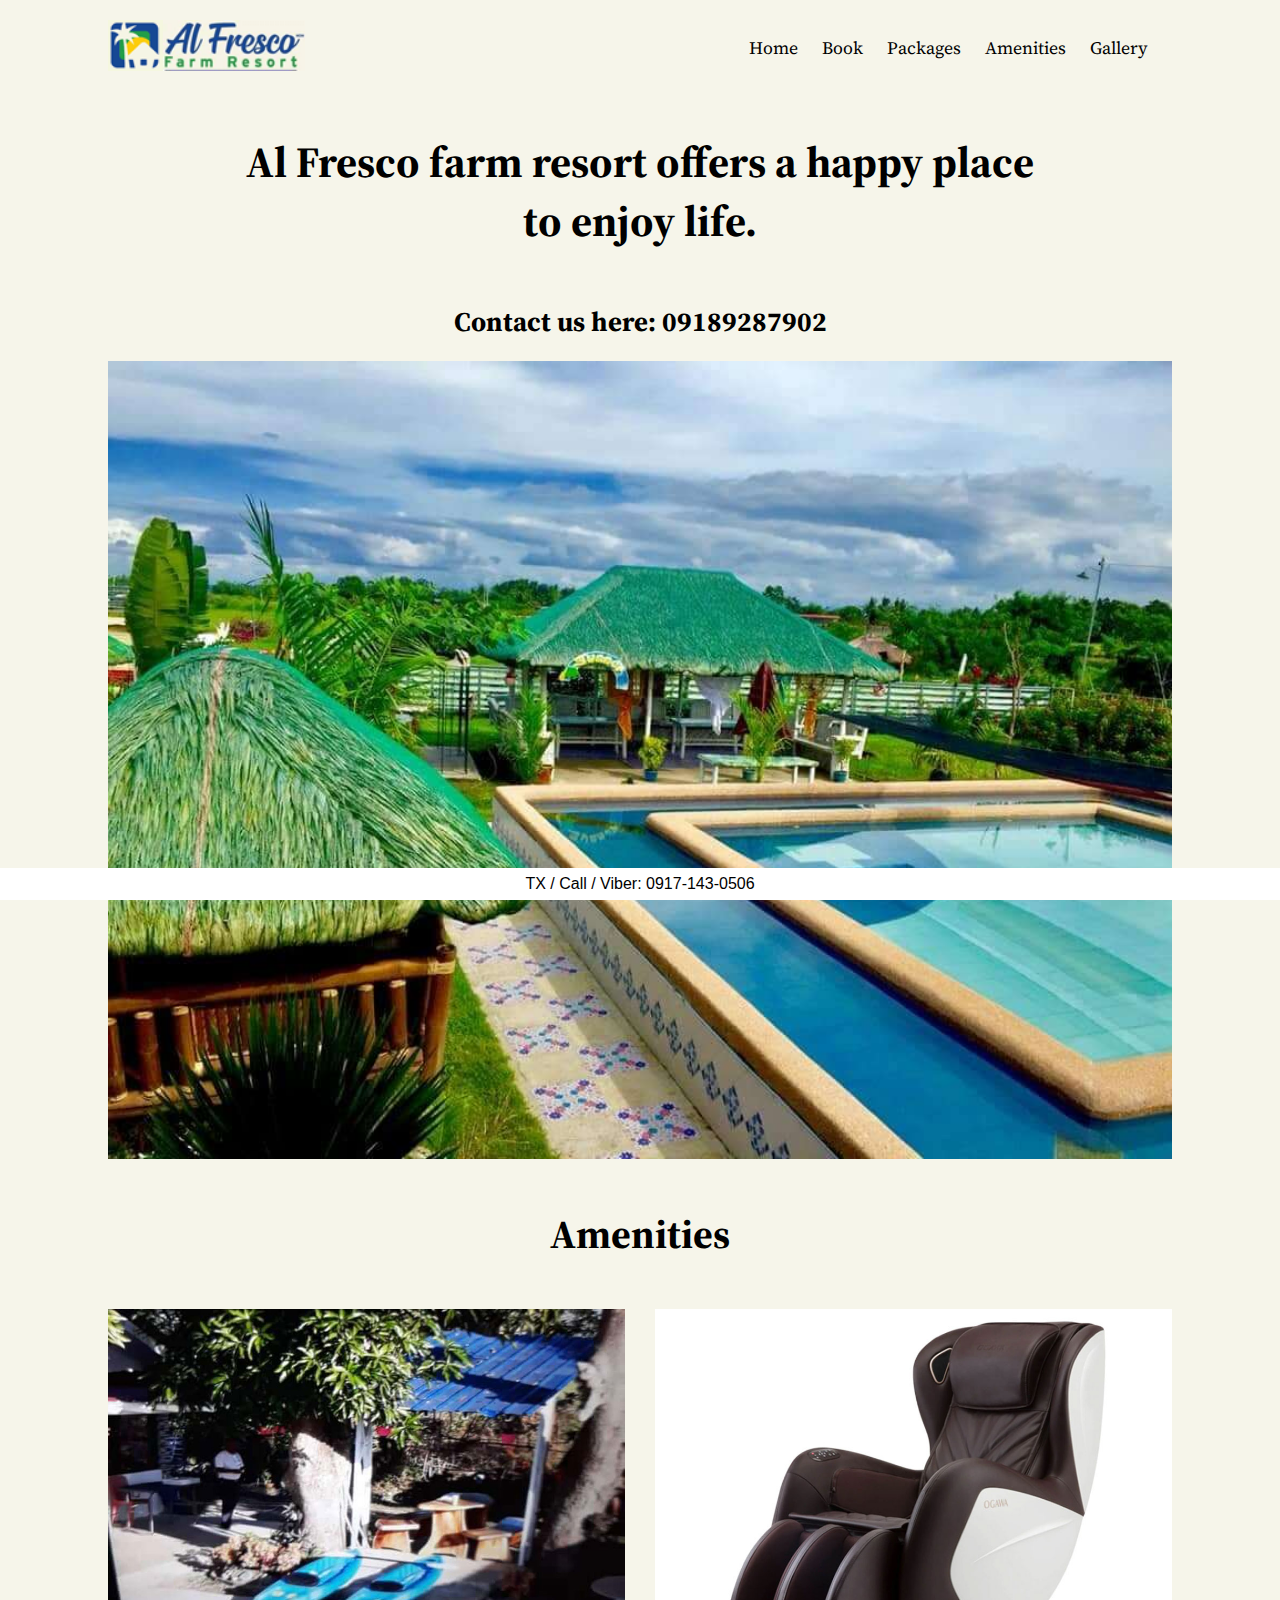
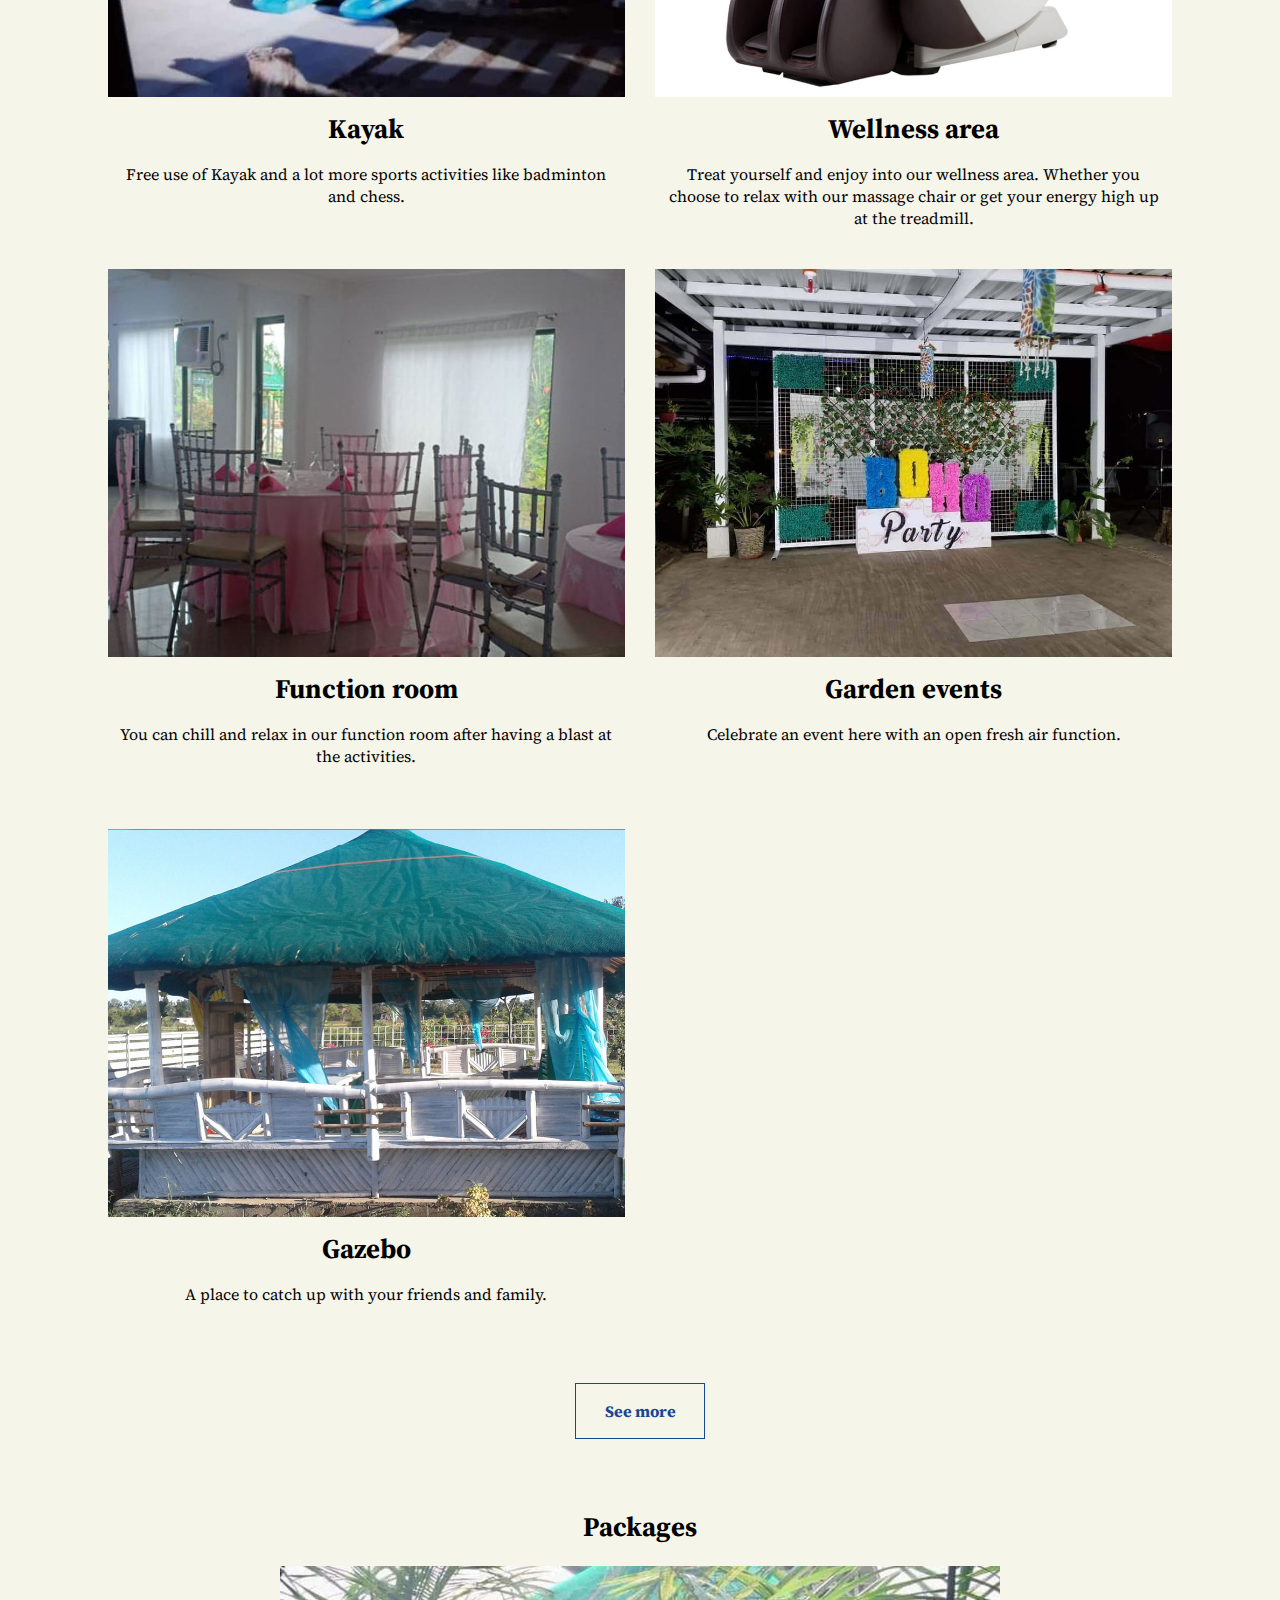
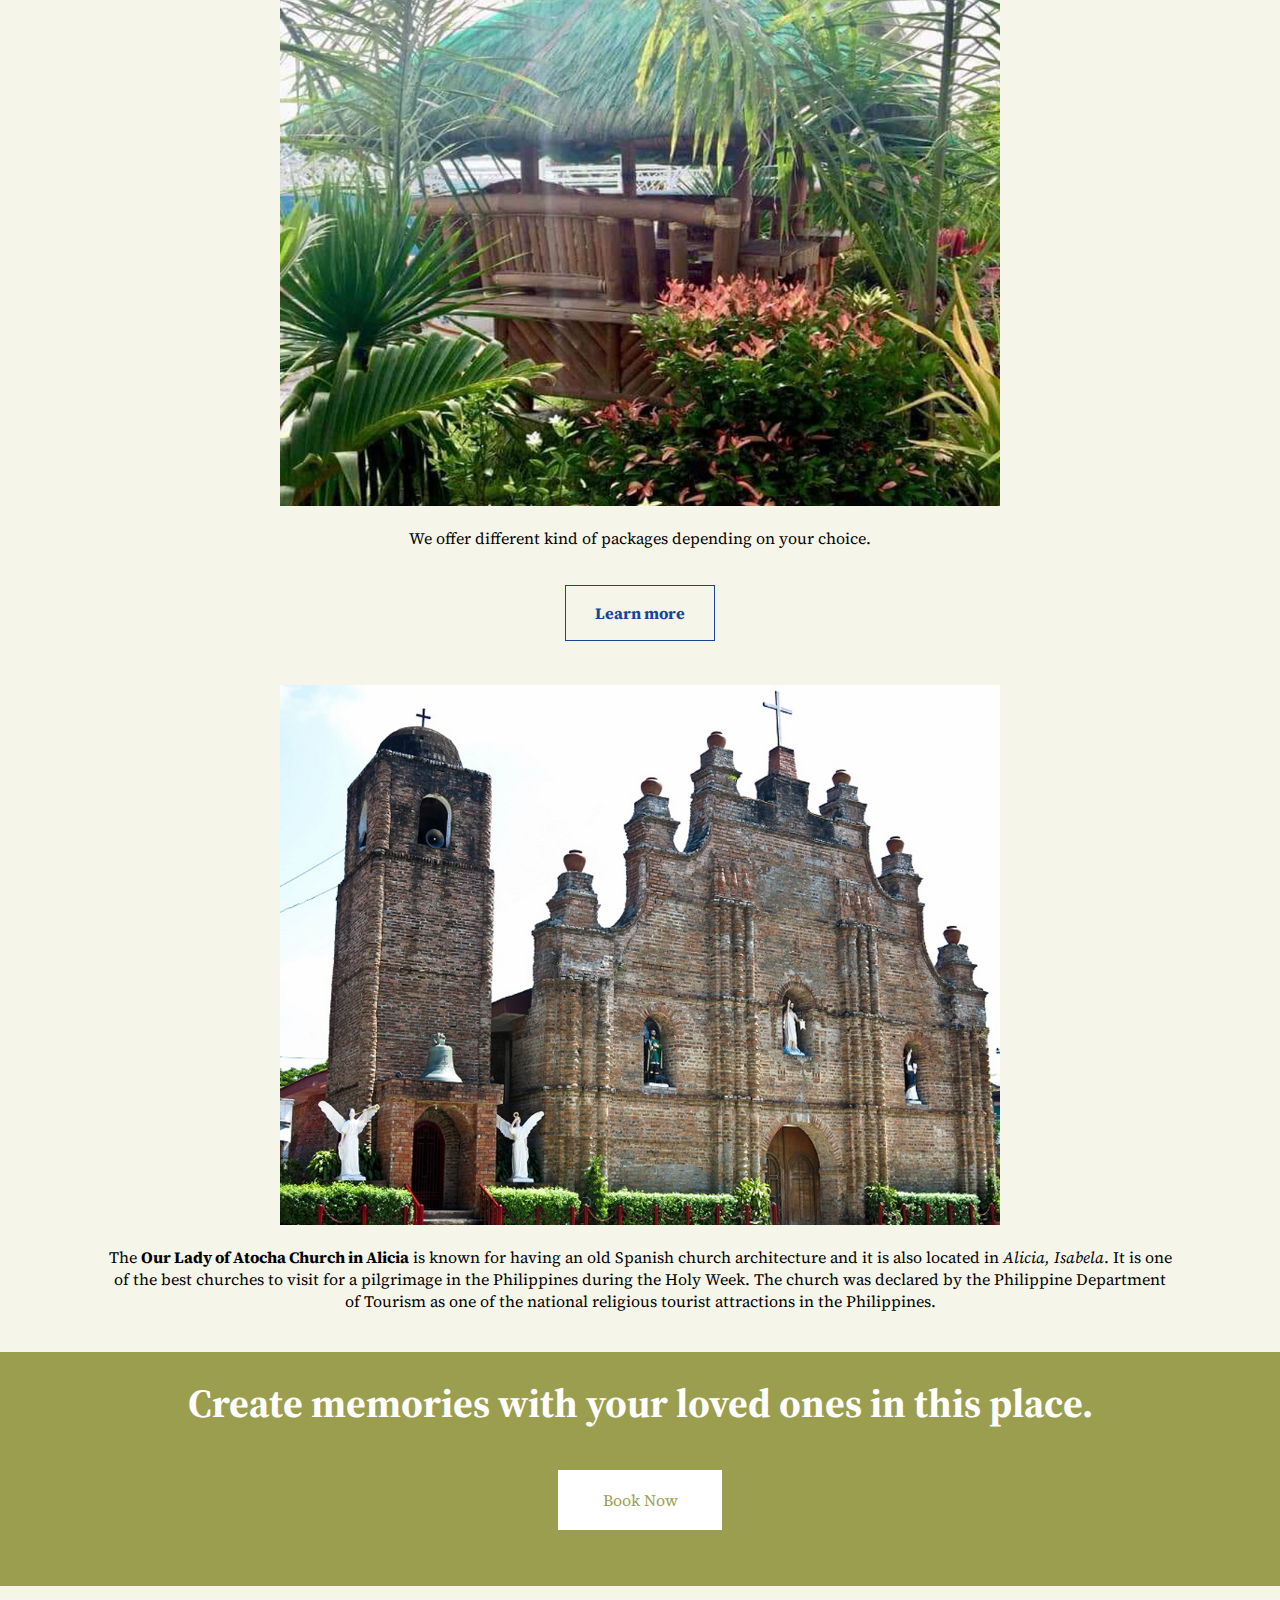
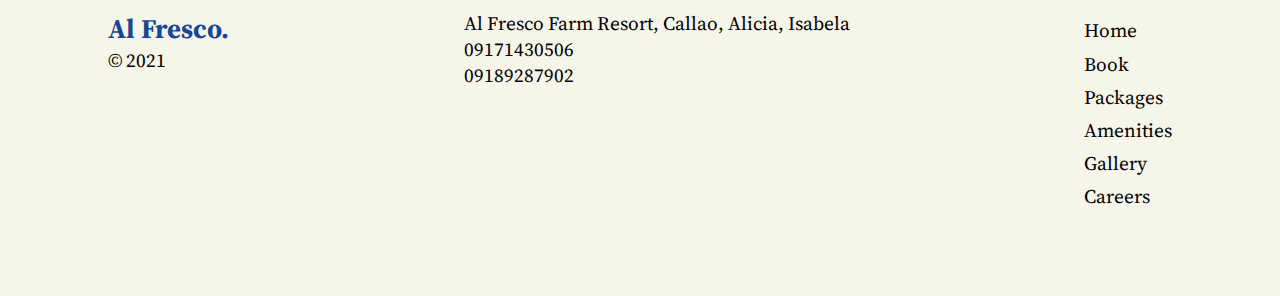
==== commit b338273e: "Phone number on the bottom, added church, updated form" ====
--- a/index.html
+++ b/index.html
@@ -13,7 +13,7 @@
 <body>
     <main>
         <div class="phone-number">
-            <p>TX/Viber: <a href="tel:09171430506">0917-143-0506</a></p>
+            <p>TX / Call / Viber: <a href="tel:09171430506">0917-143-0506</a></p>
         </div>
         <div id="navbar" class="navbar">
             <a href="index.html"><img class="nav-logo" src="images/logo2.png" alt="Al Fresco Farm Resort"></a>
@@ -98,6 +98,12 @@
                 <a href="packages.html" class="link">Learn more</a>
             </section>
         </div>
+        <section class="church">
+            <div class="container">
+                <img src="images/church.jpg" alt="" />
+                <p>The <b>Our Lady of Atocha Church in Alicia</b> is known for having an old Spanish church architecture and it is also located in <em>Alicia, Isabela</em>. It is one of the best churches to visit for a pilgrimage in the Philippines during the Holy Week. The church was declared by the Philippine Department of Tourism as one of the national religious tourist attractions in the&nbsp;Philippines.</p> 
+            </div>
+        </section>
         <!-- CTA -->
         <section class="cta">
             <div class="container">
--- a/css/style.css
+++ b/css/style.css
@@ -86,11 +86,10 @@
     height: 2rem;
     z-index: 1000;
     position: fixed;
-    top: 0;
+    bottom: 0;
     display: flex;
     justify-content: center;
     align-items: center;
-    max-width: 1100px;
     width: 100%;
     left: 50%;
     transform: translateX(-50%);
@@ -113,7 +112,7 @@
     width: 100%;
     max-width: 1100px;
     left: 50%;
-    top: 1.5rem;
+    top: 0;
     transform: translateX(-50%);
     background: #F6F5EA;
 }
@@ -178,6 +177,10 @@
 
 a.see-more {
     margin: 0 0 3rem;
+}
+
+.church img {
+    max-width: 720px;
 }
 
 /* CTA */
@@ -240,6 +243,14 @@
     display: grid;
     grid-template-columns: 1fr 4fr;
     justify-content: start;
+}
+
+.book .utilities * {
+    margin: .5rem 0;
+}
+
+.book .utilities label {
+    font-size: 1.2rem;
 }
 
 /* Main amenities */
@@ -356,6 +367,7 @@
     background-color: #ffffff;
     margin: .5rem;
     padding: 1rem;
+    text-align: left;
 }
 
 /* Careers */
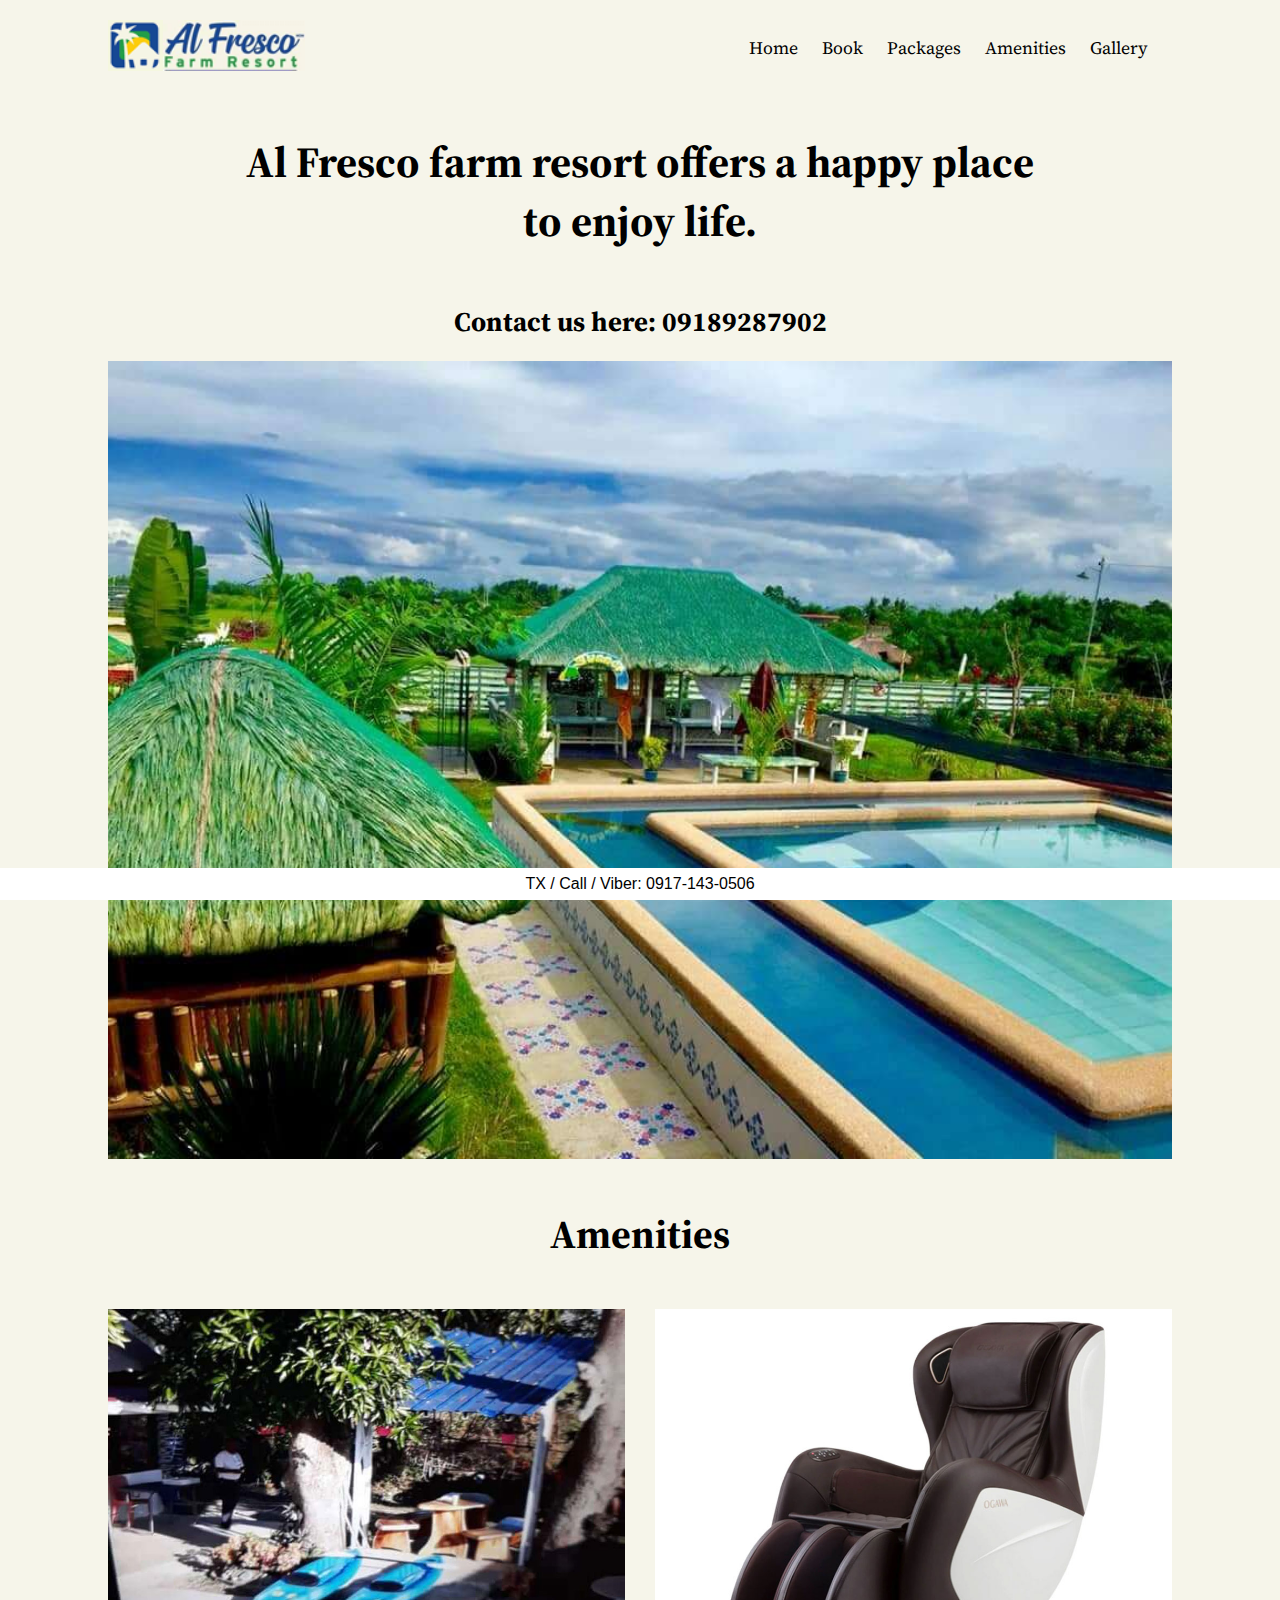
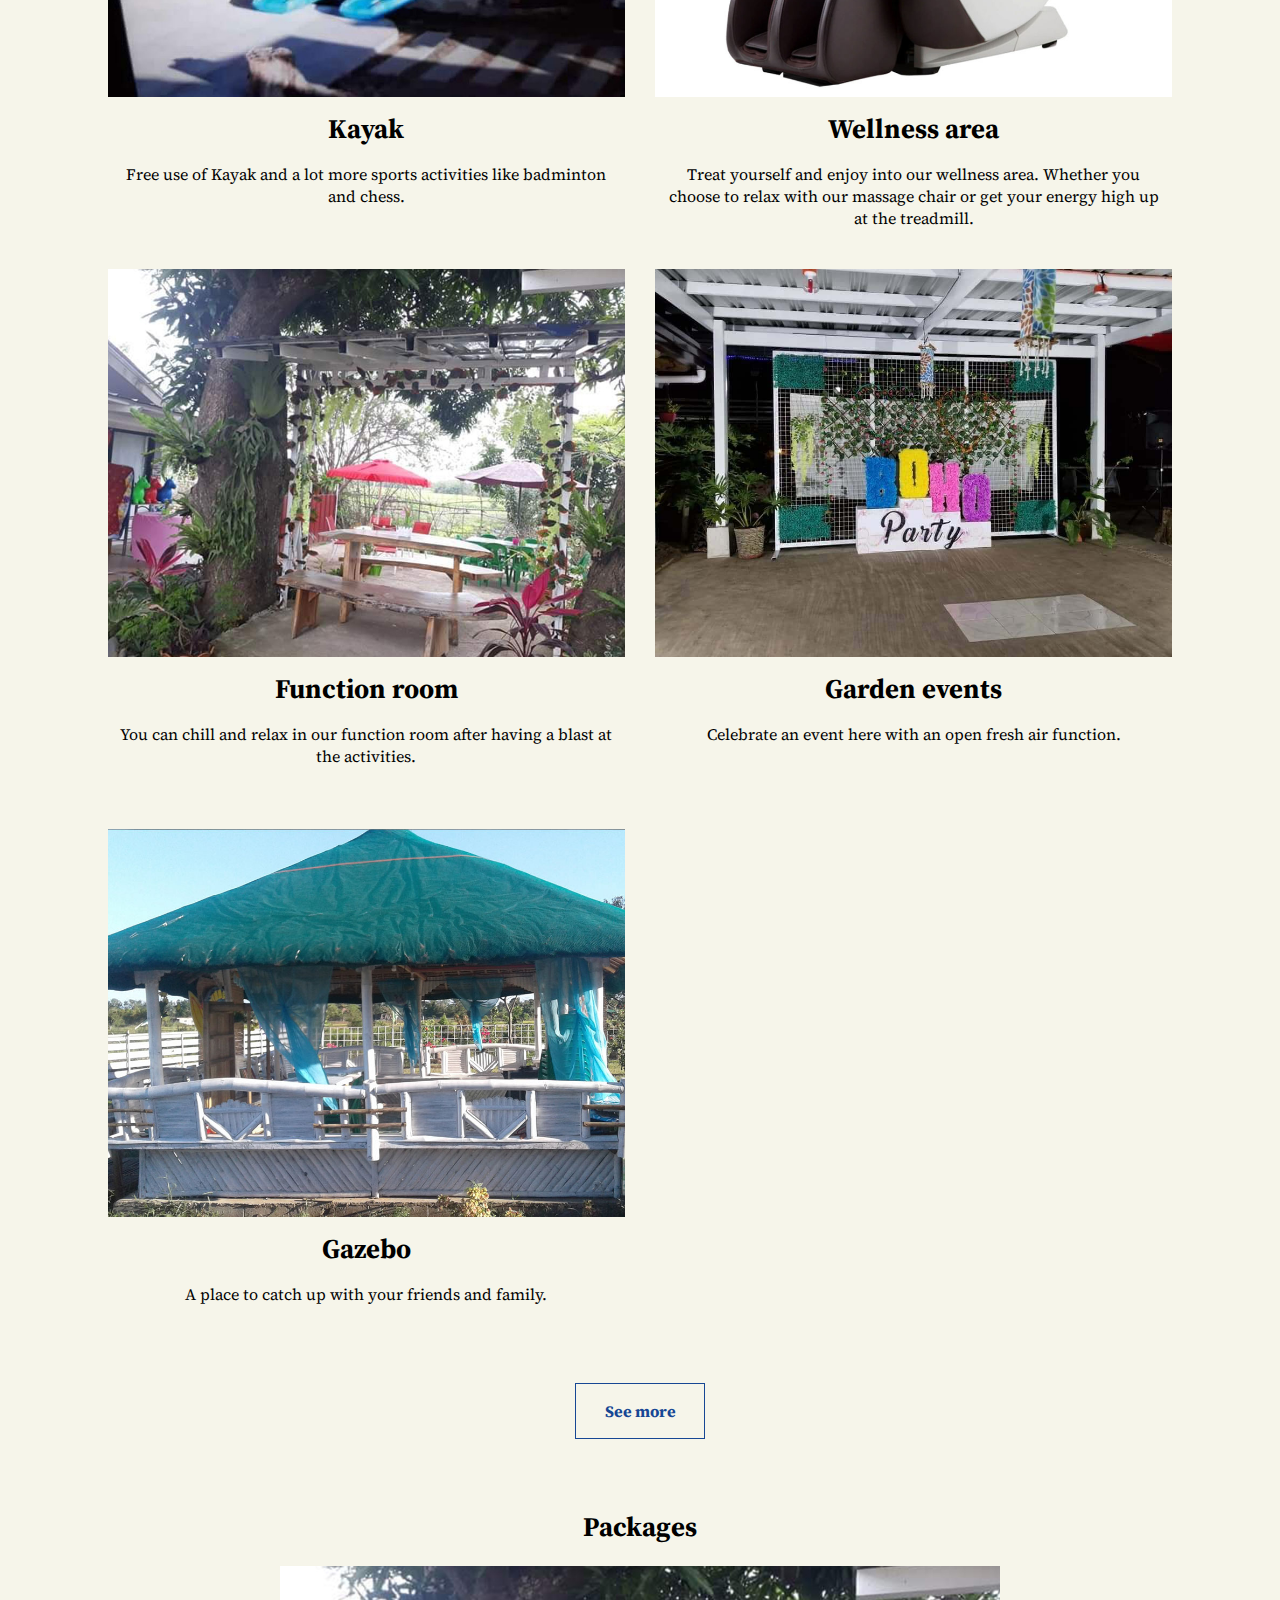
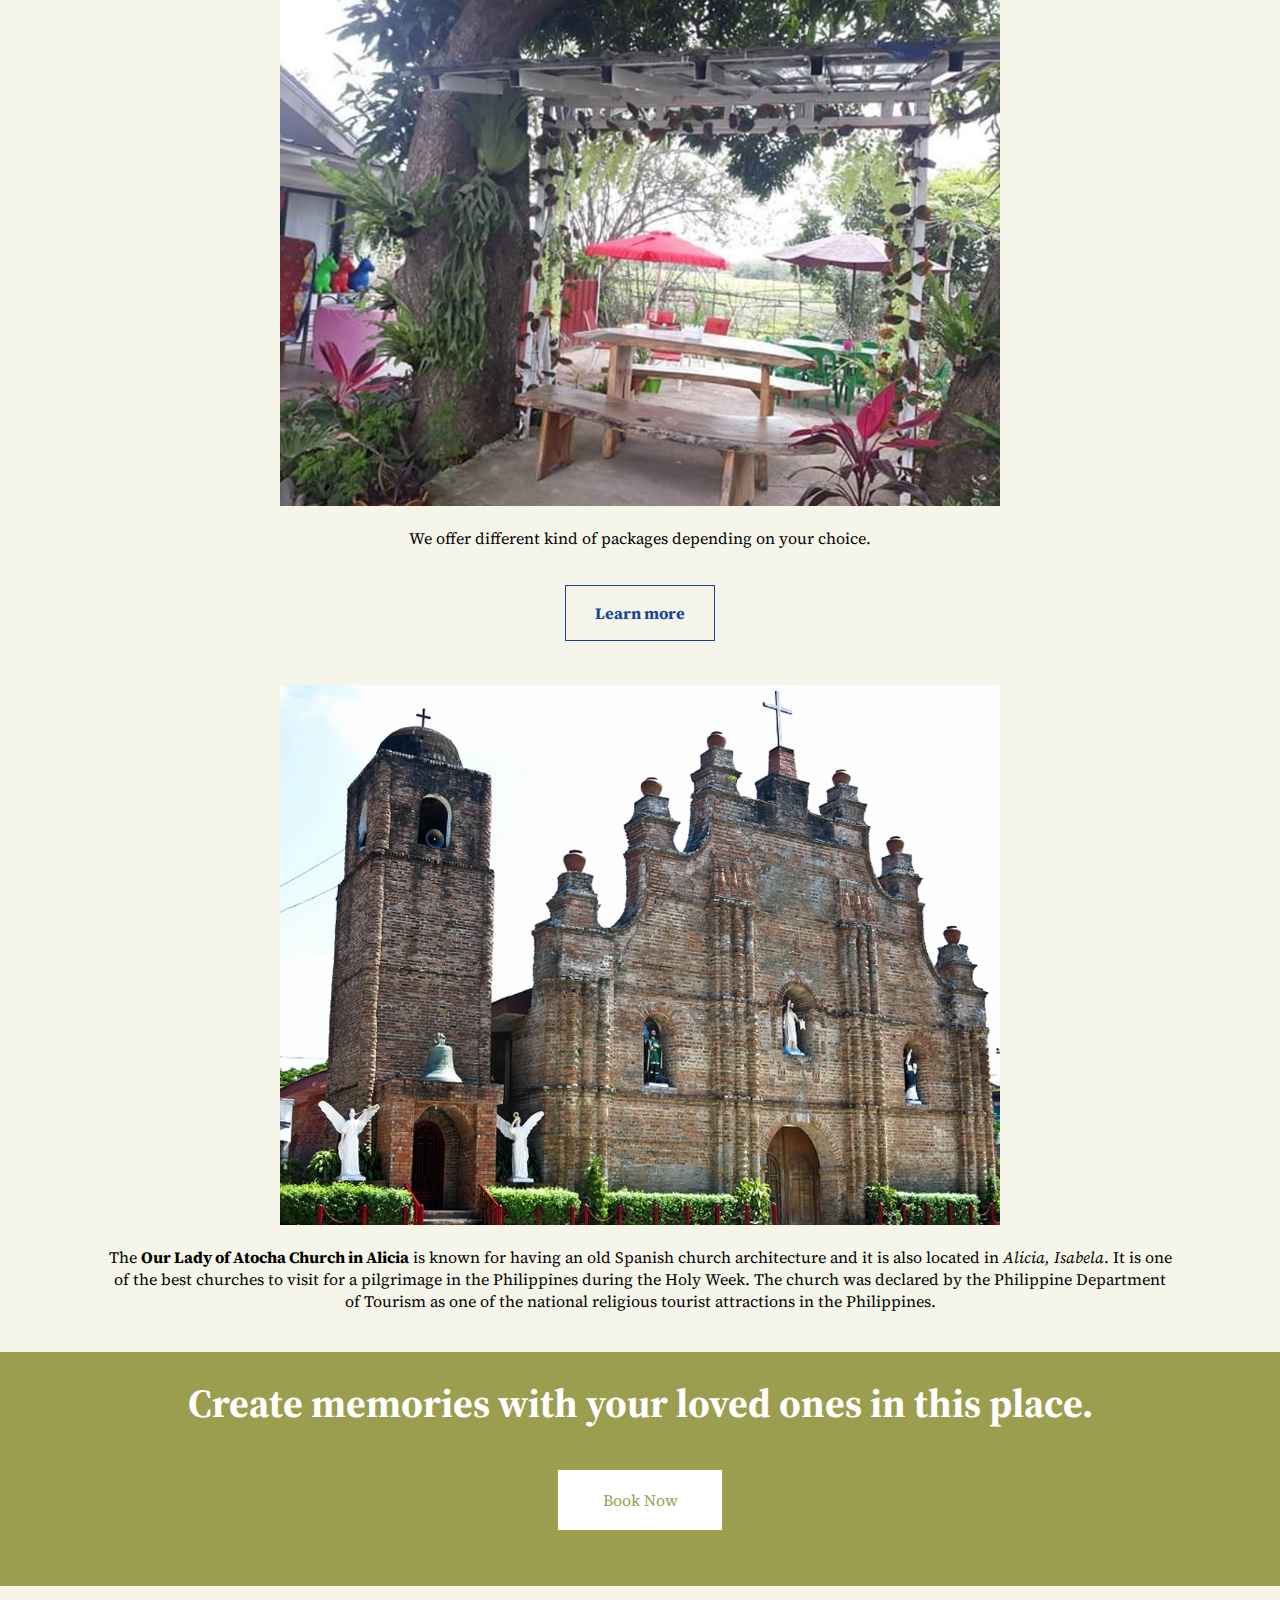
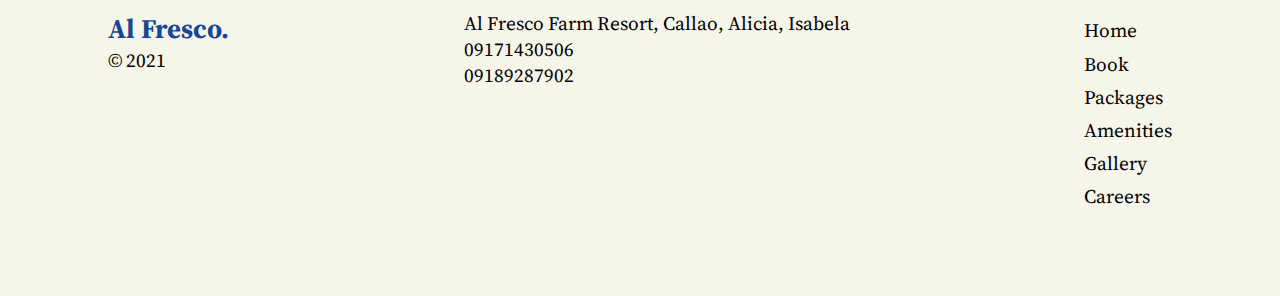
==== commit ae14a114: "update 08/03/21" ====
--- a/index.html
+++ b/index.html
@@ -61,7 +61,7 @@
                     </p>
                 </div>
                 <div class="room">
-                    <img src="images/froom.jpg" alt="" />
+                    <img src="images/new2.jpg" alt="" />
                     <h2>Function room</h2>
                     <p>You can chill and relax in our function room after having a blast at the activities.</p>
                 </div>
@@ -92,7 +92,7 @@
                 <div class="box">
                     <a href="amenities.html" class="link see-more">See more</a>
                     <h2>Packages</h2>
-                    <img src="images/gazebo2.jpg" alt="" />
+                    <img src="images/new2.jpg" alt="" />
                     <p>We offer different kind of packages depending on your&nbsp;choice.</p>
                 </div>
                 <a href="packages.html" class="link">Learn more</a>
--- a/css/style.css
+++ b/css/style.css
@@ -363,10 +363,14 @@
     object-fit: cover;
 }
 
+.note .container {
+    max-width: fit-content;
+}
+
 .note .text {
     background-color: #ffffff;
     margin: .5rem;
-    padding: 1rem;
+    padding: 2rem;
     text-align: left;
 }
 
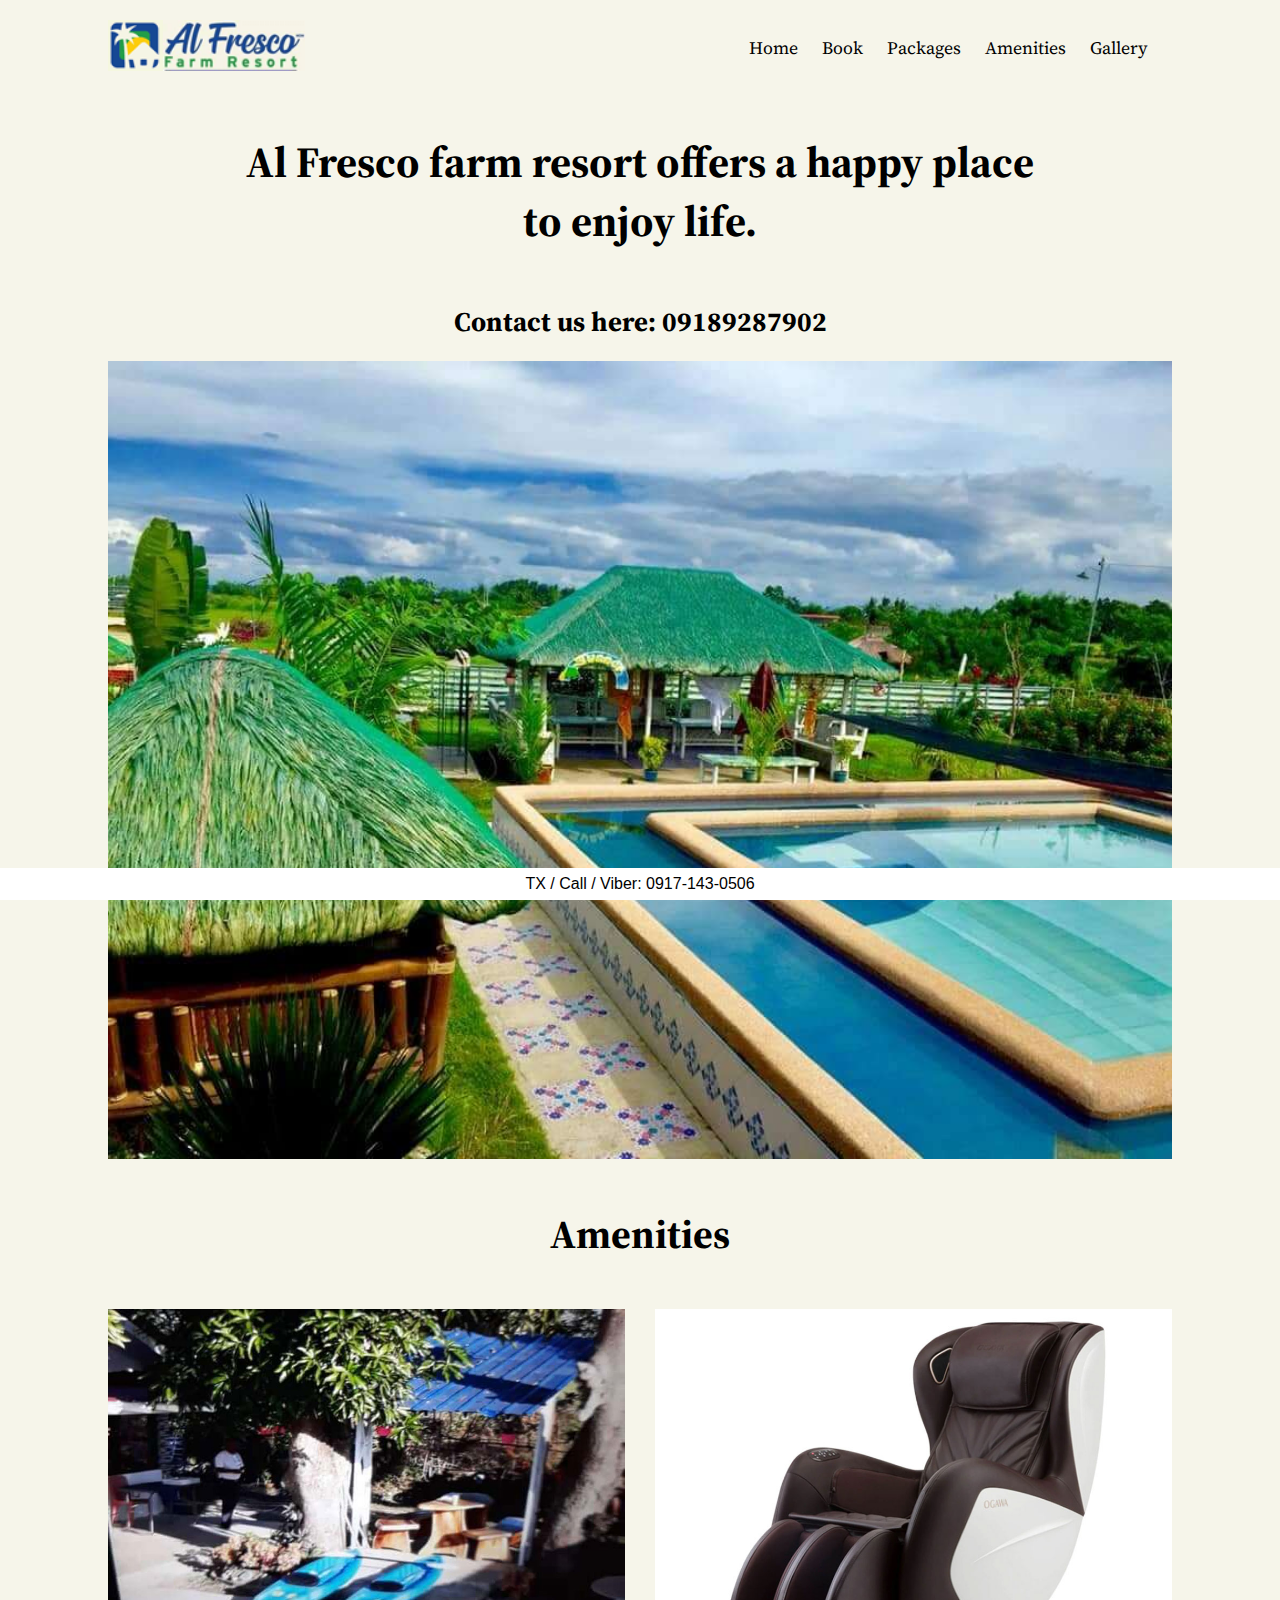
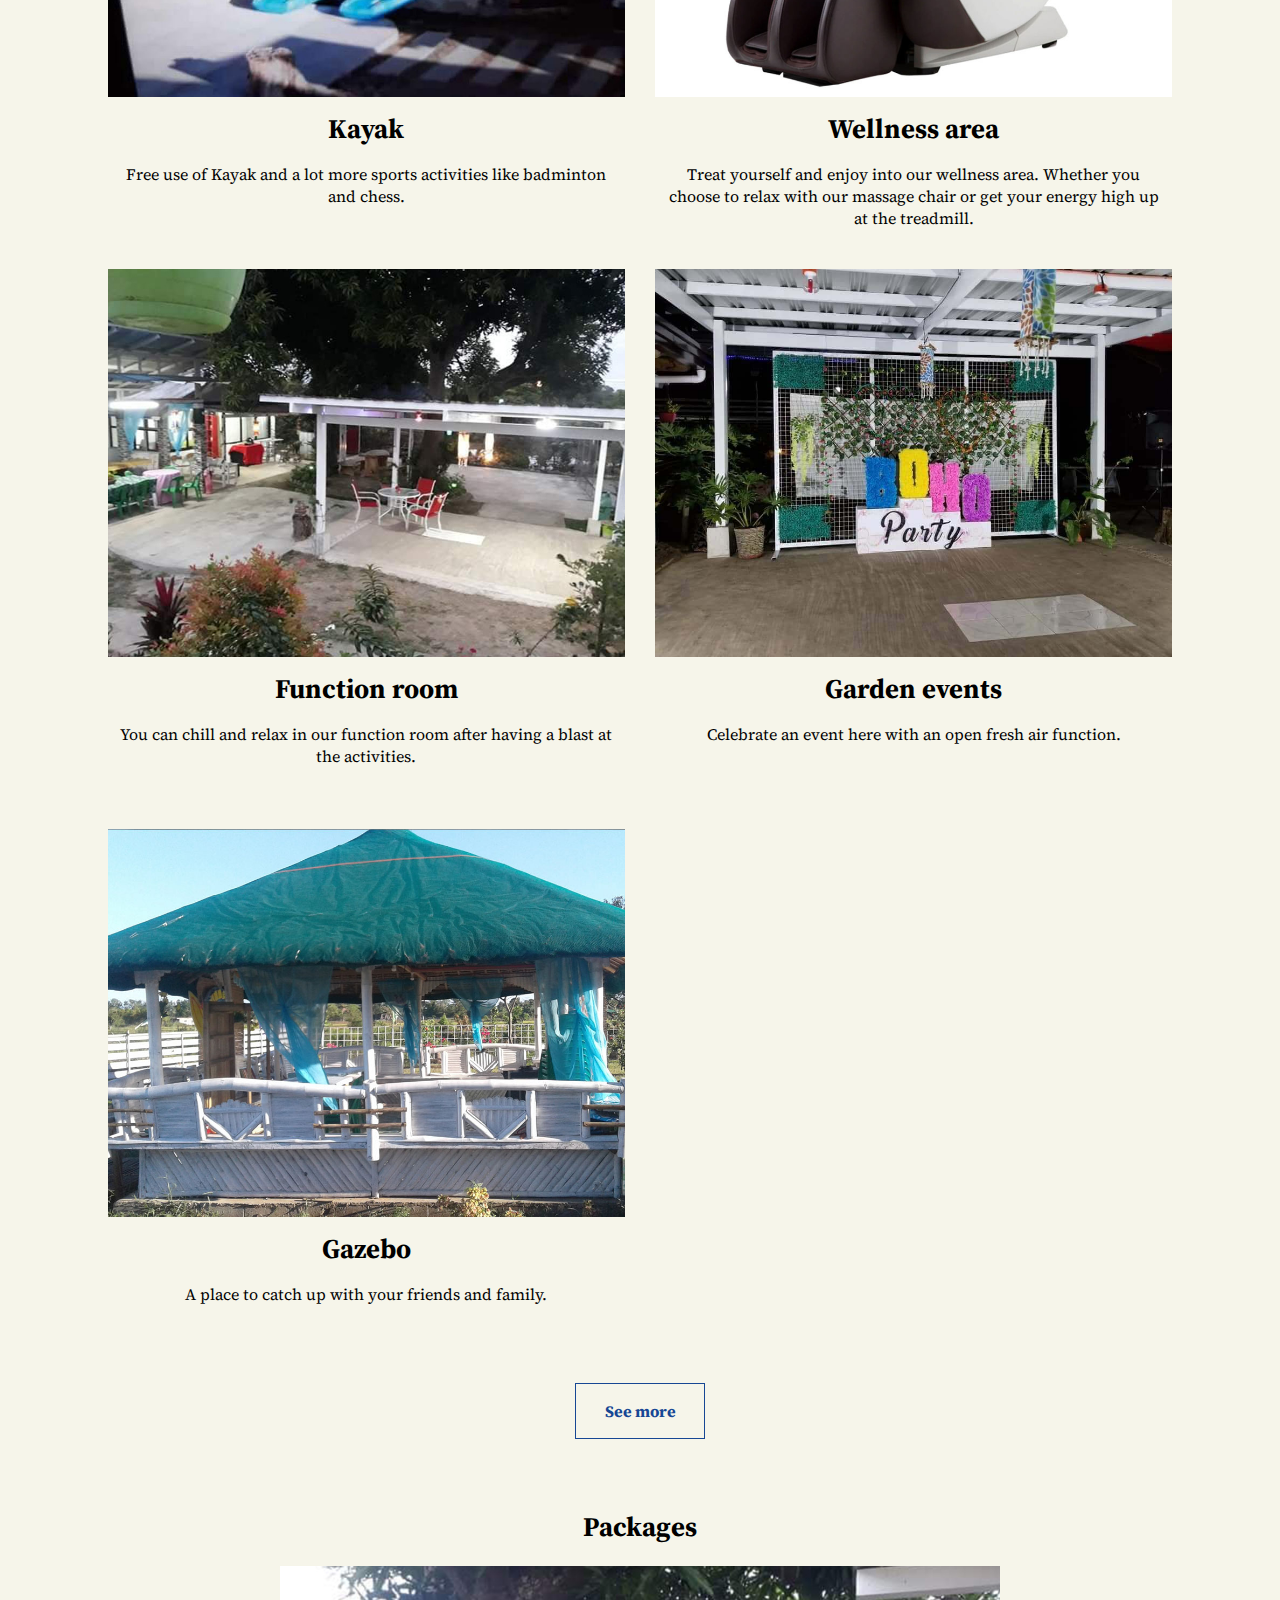
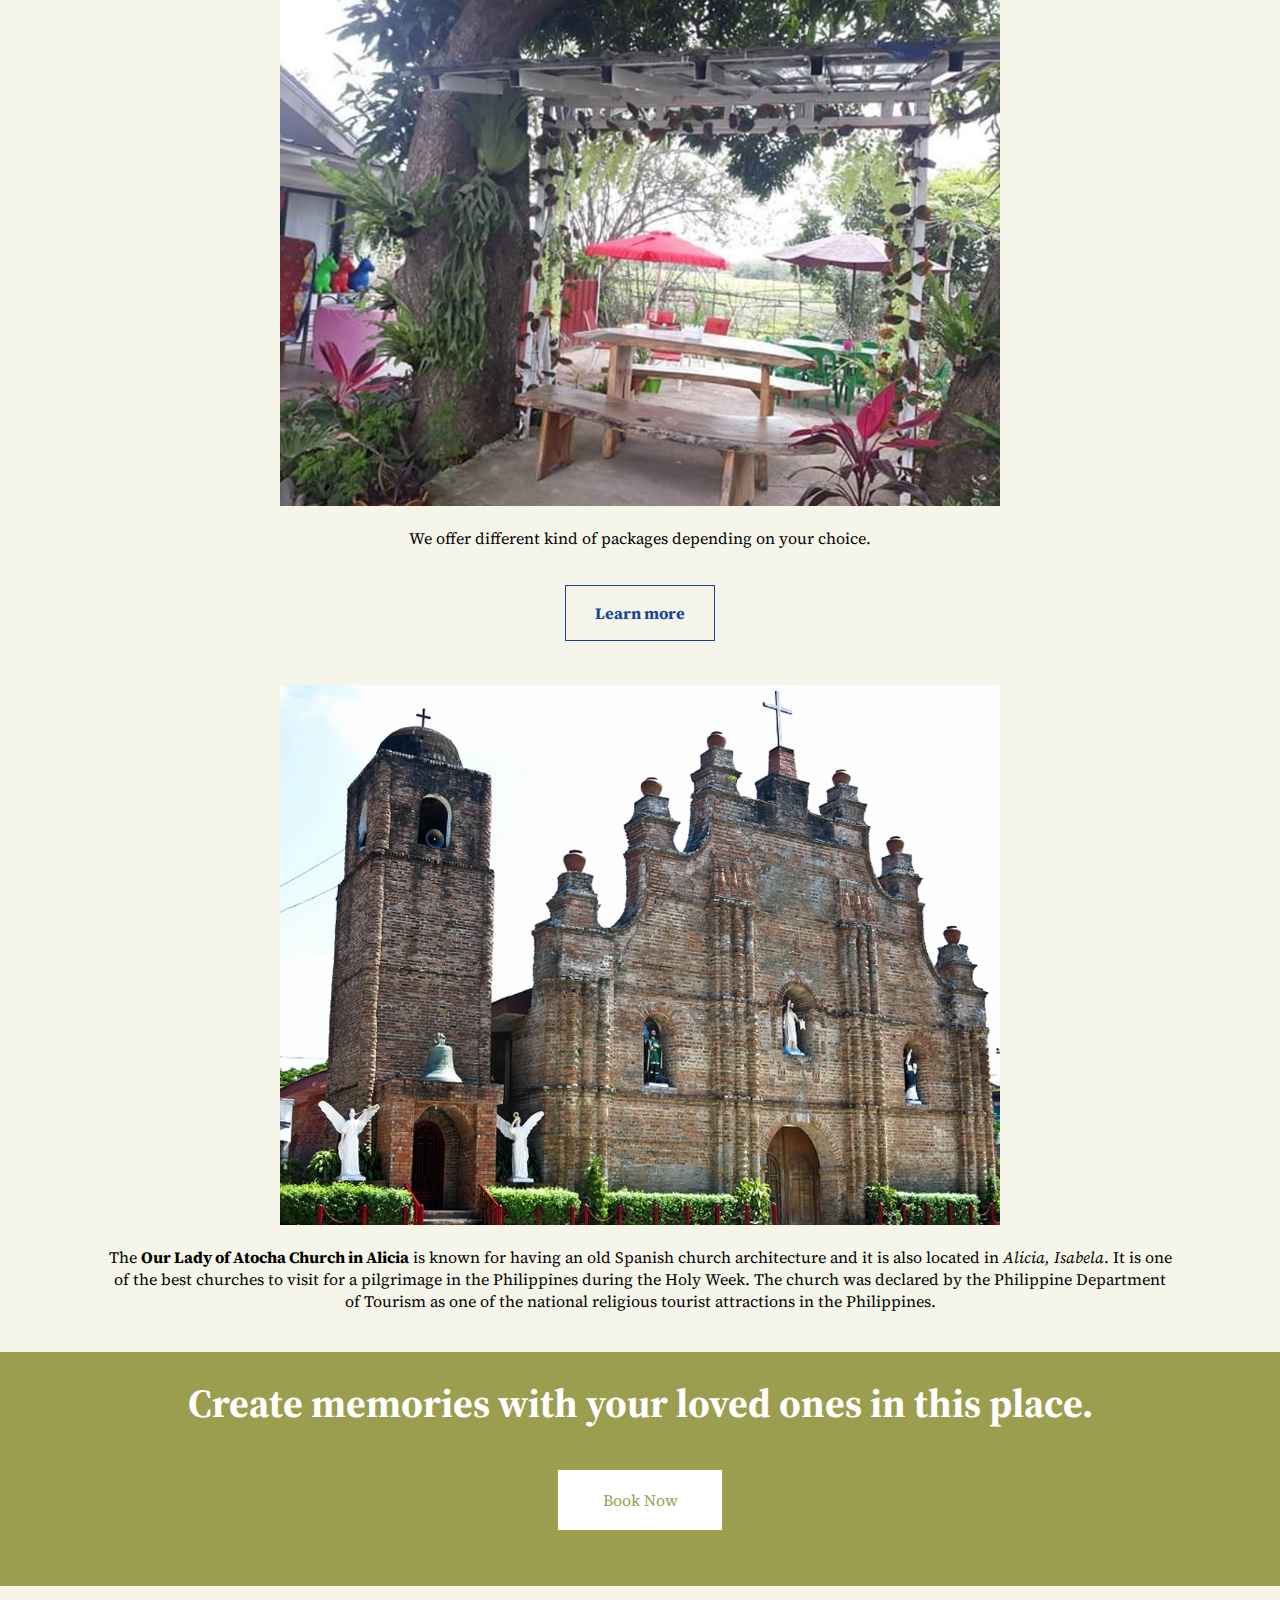
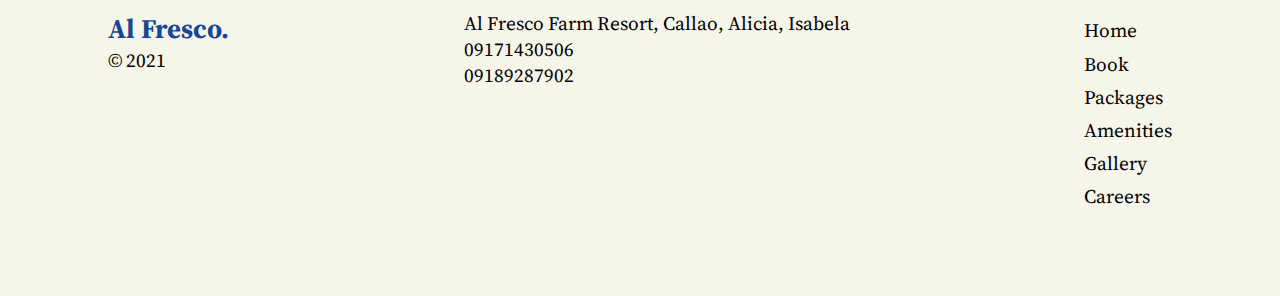
==== commit 9d8e2fbe: "update 08/03/21" ====
--- a/index.html
+++ b/index.html
@@ -61,7 +61,7 @@
                     </p>
                 </div>
                 <div class="room">
-                    <img src="images/new2.jpg" alt="" />
+                    <img src="images/new1.jpg" alt="" />
                     <h2>Function room</h2>
                     <p>You can chill and relax in our function room after having a blast at the activities.</p>
                 </div>
